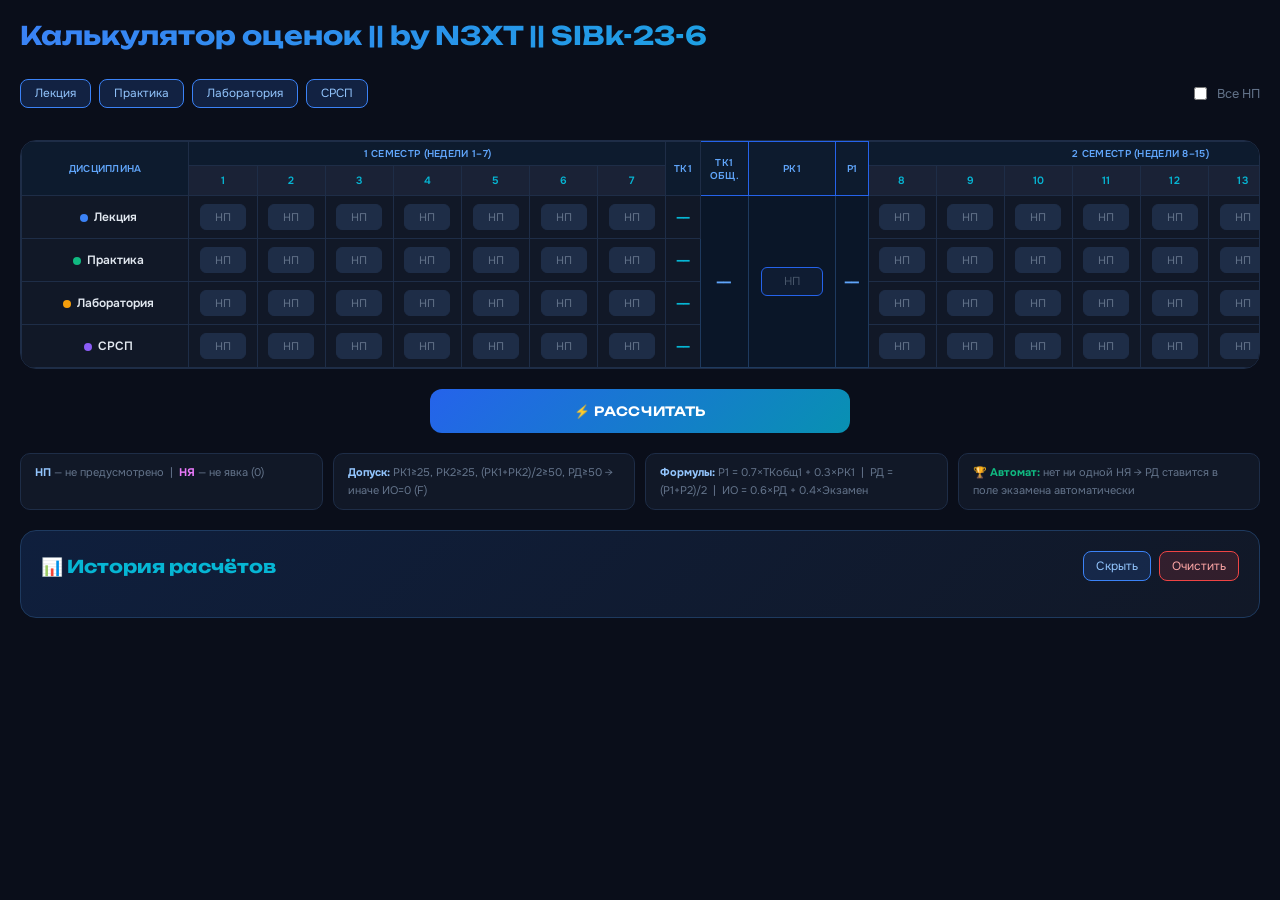
==== calculator_journal_layout.html @ 5817bba3 "fix_alibek" ====
<!DOCTYPE html>
<html lang="ru">
<head>
<meta charset="UTF-8">
<meta name="viewport" content="width=device-width, initial-scale=1.0">
<title>Калькулятор оценок</title>
<link href="https://fonts.googleapis.com/css2?family=Unbounded:wght@400;600;700&family=Onest:wght@300;400;500&display=swap" rel="stylesheet">
<style>
  :root {
    --bg: #0a0e1a;
    --surface: #111827;
    --surface2: #1a2236;
    --border: #1e2d47;
    --accent: #3b82f6;
    --accent2: #06b6d4;
    --green: #10b981;
    --red: #ef4444;
    --text: #e2e8f0;
    --muted: #64748b;
    --np: #334155;
  }
  * { margin: 0; padding: 0; box-sizing: border-box; }
  body {
    background: var(--bg);
    color: var(--text);
    font-family: 'Onest', sans-serif;
    min-height: 100vh;
    padding: 20px;
  }
  h1 {
    font-family: 'Unbounded', sans-serif;
    font-size: clamp(1.1rem, 3vw, 1.6rem);
    font-weight: 700;
    background: linear-gradient(135deg, #3b82f6, #06b6d4);
    -webkit-background-clip: text;
    -webkit-text-fill-color: transparent;
    margin-bottom: 4px;
  }
  .subtitle { color: var(--muted); font-size: 0.8rem; letter-spacing: 0.05em; margin-bottom: 24px; }
  .header { margin-bottom: 28px; }

  .table-wrapper {
    overflow-x: auto;
    margin: 0 auto 20px;
    border-radius: 16px;
    border: 1px solid var(--border);
    background: var(--surface);
  }
  .grade-table {
    min-width: 1800px;
    border-collapse: collapse;
    font-size: 0.73rem;
  }
  .grade-table th, .grade-table td {
    border: 1px solid var(--border);
    padding: 8px 5px;
    text-align: center;
    vertical-align: middle;
  }
  .grade-table th {
    background: var(--surface2);
    color: var(--accent2);
    font-weight: 600;
    font-size: 0.66rem;
    text-transform: uppercase;
    letter-spacing: 0.03em;
  }
  .grade-table td { background: var(--surface); }
  .grade-table td.shared-cell {
    background: #0f1c32;
    border-left: 2px solid #2563eb;
    border-right: 2px solid #2563eb;
  }
  .grade-table td.shared-cell:first-of-type { border-top: 2px solid #2563eb; }
  .grade-table td.shared-cell-last { border-bottom: 2px solid #2563eb; }

  .week-input {
    width: 46px;
    background: var(--surface2);
    border: 1px solid var(--border);
    border-radius: 6px;
    color: var(--text);
    text-align: center;
    padding: 5px 2px;
    font-size: 0.69rem;
    font-family: 'Onest', sans-serif;
    transition: border-color 0.2s;
  }
  .week-input:focus { outline: none; border-color: var(--accent); box-shadow: 0 0 0 2px rgba(59,130,246,0.15); }
  .week-input.np { background: #1e2d47; color: #64748b; }
  .week-input.nya { background: #1a1025; color: #e879f9; border-color: #7c3aed; }

  .rk-input {
    width: 62px;
    background: #0f1c32;
    border: 1px solid #2563eb;
    border-radius: 6px;
    color: #93c5fd;
    text-align: center;
    padding: 6px;
    font-size: 0.72rem;
    font-family: 'Onest', sans-serif;
  }
  .error {
  border: 1px solid #ef4444 !important;
  background: #2a1414 !important;
}
.validation-error-block {
  background: rgba(239,68,68,0.10);
  border: 2px solid #ef4444;
  border-radius: 12px;
  padding: 16px;
  margin-top: 14px;
  text-align: center;
}

.validation-error-title {
  font-family: 'Unbounded', sans-serif;
  font-size: 1rem;
  font-weight: 800;
  color: #ef4444;
  margin-bottom: 8px;
}

.validation-error-text {
  color: #fca5a5;
  font-size: 0.8rem;
  line-height: 1.5;
}
  .rk-input:focus { outline: none; border-color: #60a5fa; box-shadow: 0 0 0 2px rgba(37,99,235,0.25); }
  .rk-input.np { color: #475569; }
  .rk-input.nya { color: #e879f9; }

  .result-cell {
    font-weight: 600;
    font-family: 'Unbounded', sans-serif;
    font-size: 0.75rem;
    color: var(--accent2);
  }
  .result-cell.shared {
    color: #60a5fa;
    font-size: 0.82rem;
  }
  .result-cell.green { color: var(--green); }
  .result-cell.red { color: var(--red); }

  .discipline-label {
    font-weight: 600;
    font-size: 0.75rem;
    text-align: left;
    padding-left: 12px !important;
    min-width: 140px;
    white-space: nowrap;
  }
  .discipline-label .dot {
    display: inline-block;
    width: 8px; height: 8px;
    border-radius: 50%;
    margin-right: 6px;
    vertical-align: middle;
  }

  .btn-calc {
    width: 100%;
    max-width: 420px;
    margin: 0 auto 20px;
    display: block;
    padding: 14px;
    background: linear-gradient(135deg, #2563eb, #0891b2);
    border: none;
    border-radius: 12px;
    color: white;
    font-family: 'Unbounded', sans-serif;
    font-size: 0.8rem;
    font-weight: 600;
    cursor: pointer;
    transition: all 0.2s;
    letter-spacing: 0.05em;
  }
  .btn-calc:hover { transform: translateY(-2px); box-shadow: 0 10px 28px rgba(37,99,235,0.4); }
  .btn-calc:active { transform: translateY(0); }

  .result-card {
    background: linear-gradient(135deg, #0f1f3d, #111827);
    border: 1px solid #1e3a5f;
    border-radius: 16px;
    padding: 24px;
    max-width: 1400px;
    margin: 20px auto 0;
  }
  .result-grid {
    display: grid;
    grid-template-columns: repeat(auto-fit, minmax(120px, 1fr));
    gap: 10px;
    margin-bottom: 20px;
  }
  .result-item {
    background: var(--surface);
    border: 1px solid var(--border);
    border-radius: 10px;
    padding: 12px 8px;
    text-align: center;
  }
  .result-item .val {
    font-family: 'Unbounded', sans-serif;
    font-size: 1.2rem;
    font-weight: 700;
    display: block;
  }
  .result-item .lbl { font-size: 0.6rem; color: var(--muted); text-transform: uppercase; margin-top: 2px; display: block; }
  .status-badge {
    display: inline-flex;
    align-items: center;
    gap: 6px;
    padding: 6px 16px;
    border-radius: 100px;
    font-size: 0.75rem;
    font-weight: 600;
    margin-top: 14px;
  }
  .status-badge.allowed { background: rgba(16,185,129,0.15); color: #10b981; border: 1px solid rgba(16,185,129,0.3); }
  .status-badge.denied { background: rgba(239,68,68,0.12); color: #ef4444; border: 1px solid rgba(239,68,68,0.25); }
  .denied-block {
    background: rgba(239,68,68,0.1);
    border: 2px solid #ef4444;
    border-radius: 12px;
    padding: 16px;
    margin-top: 14px;
    text-align: center;
  }
  .denied-title { font-family: 'Unbounded', sans-serif; font-size: 1.2rem; font-weight: 800; color: #ef4444; margin-bottom: 8px; }
  .detail-block {
    background: var(--surface2);
    border-radius: 10px;
    padding: 12px 16px;
    margin-top: 14px;
    font-size: 0.74rem;
    line-height: 2;
    color: #94a3b8;
  }
  .final-grade-big { text-align: center; margin-top: 16px; }
  .grade-letter {
    font-family: 'Unbounded', sans-serif;
    font-size: 2.8rem;
    font-weight: 700;
    background: linear-gradient(135deg, #3b82f6, #06b6d4);
    -webkit-background-clip: text;
    -webkit-text-fill-color: transparent;
  }
  .type-buttons { display: flex; gap: 8px; flex-wrap: wrap; margin-bottom: 16px; }
  .type-btn {
    padding: 6px 14px;
    background: var(--surface2);
    border: 1px solid var(--border);
    border-radius: 8px;
    color: var(--muted);
    cursor: pointer;
    font-size: 0.74rem;
    font-family: 'Onest', sans-serif;
    transition: all 0.15s;
  }
  .type-btn.active { background: rgba(59,130,246,0.18); border-color: #3b82f6; color: #93c5fd; }
  .np-toggle { display: flex; align-items: center; gap: 10px; margin-bottom: 16px; justify-content: flex-end; font-size: 0.8rem; color: var(--muted); }
  .info-row { display: flex; flex-wrap: wrap; gap: 10px; margin-top: 20px; }
  .info-box {
    flex: 1; min-width: 200px;
    background: var(--surface);
    border: 1px solid var(--border);
    border-radius: 10px;
    padding: 10px 14px;
    font-size: 0.69rem;
    color: var(--muted);
    line-height: 1.6;
  }
  .section-header th {
    background: #0d1b2e !important;
    color: #60a5fa !important;
    font-size: 0.62rem;
    padding: 5px;
  }

  /* Автомат — поле экзамена зелёное, readonly-стиль */
.rk-input.avtomat {
  background: #052e16;
  border: 2px solid #10b981;
  color: #6ee7b7;
  font-weight: 700;
  box-shadow: 0 0 10px rgba(16,185,129,0.35);
  cursor: default;
}

/* Обёртка экзамена: лейбл АВТОМАТ сверху */
.exam-wrapper {
  display: flex;
  flex-direction: column;
  align-items: center;
  gap: 3px;
}
.avtomat-label {
  display: none;
  font-size: 0.5rem;
  font-family: 'Unbounded', sans-serif;
  font-weight: 700;
  color: #10b981;
  letter-spacing: 0.1em;
  background: rgba(16,185,129,0.15);
  border: 1px solid rgba(16,185,129,0.4);
  border-radius: 4px;
  padding: 1px 6px;
  white-space: nowrap;
}
.exam-wrapper.is-avtomat .avtomat-label { display: block; }

.result-item.highlight-avtomat {
  background: #052e16;
  border-color: #10b981;
  box-shadow: 0 0 14px rgba(16,185,129,0.2);
}

.status-badge.avtomat {
  background: rgba(16,185,129,0.22);
  color: #34d399;
  border: 2px solid #10b981;
  font-family:'Unbounded',sans-serif;
  letter-spacing:0.05em;
}

.grade-letter.avtomat-grade {
  background: linear-gradient(135deg, #10b981, #06b6d4);
  -webkit-background-clip: text;
  -webkit-text-fill-color: transparent;
}

/* ===== МОБИЛЬНАЯ АДАПТАЦИЯ ===== */
 
@media (max-width: 1024px) {
  .grade-table {
    min-width: 100%;
    font-size: 0.65rem;
  }
  
  .grade-table th, .grade-table td {
    padding: 6px 3px;
  }
  
  .week-input {
    width: 40px;
  }
  
  .rk-input {
    width: 55px;
  }
  
  .discipline-label {
    min-width: 110px;
    font-size: 0.7rem;
  }
}
 
@media (max-width: 768px) {
  h1 {
    font-size: 1.2rem;
  }
  
  .grade-table {
    min-width: 100%;
    font-size: 0.62rem;
  }
  
  .grade-table th, .grade-table td {
    padding: 5px 2px;
  }
  
  .week-input {
    width: 35px;
    padding: 3px 1px;
    font-size: 0.65rem;
  }
  
  .rk-input {
    width: 50px;
    padding: 4px;
    font-size: 0.65rem;
  }
  
  .discipline-label {
    min-width: 100px;
    font-size: 0.68rem;
  }
  
  .btn-calc {
    max-width: 90%;
    padding: 12px;
    font-size: 0.75rem;
  }
  
  .type-buttons {
    justify-content: center;
  }
  
  .type-btn {
    padding: 5px 10px;
    font-size: 0.68rem;
  }
  
  .info-row {
    flex-direction: column;
  }
  
  .info-box {
    min-width: 100%;
    font-size: 0.65rem;
  }
  
  .result-grid {
    grid-template-columns: repeat(auto-fit, minmax(100px, 1fr));
    gap: 8px;
  }
  
  .result-item {
    padding: 10px 6px;
  }
  
  .result-item .val {
    font-size: 1rem;
  }
  
  .result-item .lbl {
    font-size: 0.55rem;
  }
  
  .grade-letter {
    font-size: 2.2rem;
  }
  
  .detail-block {
    font-size: 0.68rem;
    line-height: 1.8;
    padding: 10px 12px;
  }
  
  .status-badge {
    padding: 5px 12px;
    font-size: 0.7rem;
  }
  
  .denied-title {
    font-size: 1rem;
  }
}
 
@media (max-width: 480px) {
  body {
    padding: 12px;
  }
  
  h1 {
    font-size: 1rem;
    margin-bottom: 2px;
  }
  
  .header {
    margin-bottom: 16px;
  }
  
  .grade-table {
    min-width: 100%;
    font-size: 0.58rem;
  }
  
  .grade-table th, .grade-table td {
    padding: 4px 1px;
  }
  
  .week-input {
    width: 32px;
    padding: 2px 1px;
    font-size: 0.6rem;
  }
  
  .rk-input {
    width: 45px;
    padding: 3px;
    font-size: 0.6rem;
  }
  
  .discipline-label {
    min-width: 85px;
    font-size: 0.65rem;
    padding-left: 8px !important;
  }
  
  .discipline-label .dot {
    width: 6px;
    height: 6px;
    margin-right: 4px;
  }
  
  .btn-calc {
    max-width: 100%;
    padding: 10px;
    font-size: 0.7rem;
    margin: 0 auto 15px;
  }
  
  .type-buttons {
    flex-direction: column;
    gap: 6px;
  }
  
  .type-btn {
    width: 100%;
    padding: 6px 8px;
    font-size: 0.65rem;
  }
  
  .np-toggle {
    justify-content: center;
    margin-top: 10px;
    margin-bottom: 12px;
    font-size: 0.75rem;
  }
  
  .table-wrapper {
    margin: 0 auto 15px;
    border-radius: 12px;
  }
  
  .info-row {
    flex-direction: column;
    gap: 8px;
    margin-top: 15px;
  }
  
  .info-box {
    min-width: 100%;
    padding: 8px 10px;
    font-size: 0.62rem;
    line-height: 1.5;
  }
  
  .result-card {
    padding: 16px;
    margin: 15px auto 0;
  }
  
  .result-grid {
    grid-template-columns: repeat(auto-fit, minmax(90px, 1fr));
    gap: 6px;
    margin-bottom: 15px;
  }
  
  .result-item {
    padding: 8px 5px;
    border-radius: 8px;
  }
  
  .result-item .val {
    font-size: 0.9rem;
  }
  
  .result-item .lbl {
    font-size: 0.52rem;
    margin-top: 1px;
  }
  
  .grade-letter {
    font-size: 2rem;
  }
  
  .final-grade-big {
    margin-top: 12px;
  }
  
  .detail-block {
    font-size: 0.63rem;
    line-height: 1.7;
    padding: 10px;
    margin-top: 12px;
  }
  
  .status-badge {
    padding: 4px 10px;
    font-size: 0.65rem;
    margin-top: 10px;
  }
  
  .denied-block {
    padding: 12px;
    margin-top: 10px;
  }
  
  .denied-title {
    font-size: 0.95rem;
    margin-bottom: 6px;
  }
  
  #deniedReason {
    font-size: 0.75rem;
  }
  
  .validation-error-block {
    padding: 12px;
    margin-top: 10px;
  }
  
  .validation-error-title {
    font-size: 0.9rem;
  }
  
  .validation-error-text {
    font-size: 0.75rem;
  }
}
 
/* Оптимизация для очень маленьких экранов (телефоны в портретном режиме) */
@media (max-width: 360px) {
  .grade-table {
    font-size: 0.55rem;
  }
  
  .week-input {
    width: 30px;
    font-size: 0.55rem;
  }
  
  .rk-input {
    width: 42px;
    font-size: 0.55rem;
  }
  
  .discipline-label {
    min-width: 75px;
    font-size: 0.6rem;
  }
  
  .result-grid {
    grid-template-columns: repeat(2, 1fr);
  }
  
  .grade-letter {
    font-size: 1.8rem;
  }
}
.history-section {
  background: linear-gradient(135deg, #0f1f3d, #111827);
  border: 1px solid #1e3a5f;
  border-radius: 16px;
  padding: 20px;
  max-width: 1400px;
  margin: 20px auto 0;
  display: none;
}
 
.history-section.show {
  display: block;
}
 
.history-header {
  display: flex;
  justify-content: space-between;
  align-items: center;
  margin-bottom: 16px;
  flex-wrap: wrap;
  gap: 10px;
}
 
.history-header h2 {
  font-family: 'Unbounded', sans-serif;
  font-size: 1.1rem;
  color: #06b6d4;
  margin: 0;
}
 
.history-controls {
  display: flex;
  gap: 8px;
}
 
.history-btn {
  padding: 6px 12px;
  background: rgba(59,130,246,0.15);
  border: 1px solid #3b82f6;
  border-radius: 8px;
  color: #93c5fd;
  cursor: pointer;
  font-size: 0.75rem;
  font-family: 'Onest', sans-serif;
  transition: all 0.2s;
}
 
.history-btn:hover {
  background: rgba(59,130,246,0.25);
  box-shadow: 0 0 8px rgba(59,130,246,0.3);
}
 
.history-btn.danger {
  background: rgba(239,68,68,0.15);
  border-color: #ef4444;
  color: #fca5a5;
}
 
.history-btn.danger:hover {
  background: rgba(239,68,68,0.25);
}
 
.history-list {
  display: grid;
  grid-template-columns: repeat(auto-fill, minmax(280px, 1fr));
  gap: 12px;
  max-height: 600px;
  overflow-y: auto;
  padding-right: 8px;
}
 
.history-item {
  background: var(--surface);
  border: 1px solid var(--border);
  border-radius: 10px;
  padding: 12px;
  cursor: pointer;
  transition: all 0.2s;
  position: relative;
}
 
.history-item:hover {
  border-color: #3b82f6;
  background: #1a2844;
  box-shadow: 0 0 12px rgba(59,130,246,0.2);
}
 
.history-item.active {
  border-color: #06b6d4;
  background: #0d2a36;
  box-shadow: 0 0 12px rgba(6,182,212,0.3);
}
 
.history-item-header {
  display: flex;
  justify-content: space-between;
  align-items: flex-start;
  margin-bottom: 8px;
}
 
.history-item-time {
  font-size: 0.65rem;
  color: #64748b;
}
 
.history-item-delete {
  background: none;
  border: none;
  color: #ef4444;
  cursor: pointer;
  font-size: 0.8rem;
  padding: 2px 6px;
  border-radius: 4px;
  transition: all 0.2s;
}
 
.history-item-delete:hover {
  background: rgba(239,68,68,0.15);
}
 
.history-item-grade {
  font-family: 'Unbounded', sans-serif;
  font-size: 1.8rem;
  font-weight: 700;
  color: #60a5fa;
  margin: 8px 0;
}
 
.history-item-details {
  font-size: 0.7rem;
  color: #94a3b8;
  line-height: 1.6;
  display: flex;
  flex-direction: column;
  gap: 4px;
}
 
.history-item-details span {
  display: flex;
  justify-content: space-between;
}
 
.history-item-details .label {
  color: #64748b;
}
 
.history-item-details .value {
  color: #60a5fa;
  font-weight: 600;
}
 
.history-empty {
  text-align: center;
  padding: 40px 20px;
  color: #64748b;
  font-size: 0.85rem;
}
 
.history-comparison {
  margin-top: 16px;
  padding: 12px;
  background: rgba(59,130,246,0.05);
  border-left: 3px solid #3b82f6;
  border-radius: 6px;
  font-size: 0.75rem;
  color: #94a3b8;
}
 
.comparison-row {
  display: flex;
  justify-content: space-between;
  margin: 6px 0;
}
 
.comparison-label {
  color: #64748b;
}
 
.comparison-value {
  color: #60a5fa;
  font-weight: 600;
}
 
@media (max-width: 768px) {
  .history-list {
    grid-template-columns: repeat(auto-fill, minmax(240px, 1fr));
    max-height: 500px;
  }
  
  .history-item-grade {
    font-size: 1.4rem;
  }
  
  .history-section {
    padding: 16px;
  }
}
 
@media (max-width: 480px) {
  .history-list {
    grid-template-columns: 1fr;
  }
  
  .history-header {
    flex-direction: column;
    align-items: stretch;
  }
  
  .history-header h2 {
    font-size: 1rem;
  }
  
  .history-controls {
    width: 100%;
  }
  
  .history-btn {
    flex: 1;
  }
}
</style>
</head>
<body>

<div style="max-width:1600px;margin:0 auto;">
  <div class="header">
    <h1>Калькулятор оценок || by N3XT || SIBk-23-6</h1>
    <!--<div class="subtitle">АУЭС им. Гумарбека Даукеева · 2025–2026</div>-->
  </div>

  <div style="display:flex;justify-content:space-between;align-items:center;flex-wrap:wrap;gap:10px;margin-bottom:16px;">
    <div class="type-buttons">
      <button class="type-btn active" data-type="lek" onclick="toggleType('lek',this)">Лекция</button>
      <button class="type-btn active" data-type="prak" onclick="toggleType('prak',this)">Практика</button>
      <button class="type-btn active" data-type="lab" onclick="toggleType('lab',this)">Лаборатория</button>
      <button class="type-btn active" data-type="srsp" onclick="toggleType('srsp',this)">СРСП</button>
    </div>
    <div class="np-toggle">
      <input type="checkbox" id="npAll" onchange="setAllNp(this.checked)">
      <label for="npAll">Все НП</label>
    </div>
  </div>

  <div class="table-wrapper">
    <table class="grade-table" id="mainTable">
      <thead>
        <!-- Row 1: section labels -->
        <tr class="section-header">
          <th rowspan="2" style="min-width:140px;">Дисциплина</th>
          <th colspan="7">1 семестр (недели 1–7)</th>
          <th rowspan="2">ТК1</th>
          <!-- Shared: TK1obsh, RK1, P1 -->
          <th rowspan="2" style="background:#0d1b2e;border:1px solid #2563eb;color:#93c5fd;">ТК1<br>ОБЩ.</th>
          <th rowspan="2" style="background:#0d1b2e;border:1px solid #2563eb;color:#93c5fd;">РК1</th>
          <th rowspan="2" style="background:#0d1b2e;border:1px solid #2563eb;color:#93c5fd;">Р1</th>
          <!-- Weeks 8-15 -->
          <th colspan="8">2 семестр (недели 8–15)</th>
          <th rowspan="2">ТК2</th>
          <!-- Shared: TK2obsh, RK2, P2 -->
          <th rowspan="2" style="background:#0d1b2e;border:1px solid #2563eb;color:#93c5fd;">ТК2<br>ОБЩ.</th>
          <th rowspan="2" style="background:#0d1b2e;border:1px solid #2563eb;color:#93c5fd;">РК2</th>
          <th rowspan="2" style="background:#0d1b2e;border:1px solid #2563eb;color:#93c5fd;">Р2</th>
          <!-- Final shared -->
          <th rowspan="2" style="background:#0a1628;border:1px solid #1d4ed8;color:#60a5fa;">РД</th>
          <th rowspan="2" style="background:#0a1628;border:1px solid #1d4ed8;color:#60a5fa;">Экзамен</th>
          <th rowspan="2" style="background:#0a1628;border:1px solid #1d4ed8;color:#60a5fa;">ИО</th>
          <th rowspan="2" style="background:#0a1628;border:1px solid #1d4ed8;color:#60a5fa;">Букв.</th>
        </tr>
        <tr>
          <th>1</th><th>2</th><th>3</th><th>4</th><th>5</th><th>6</th><th>7</th>
          <th>8</th><th>9</th><th>10</th><th>11</th><th>12</th><th>13</th><th>14</th><th>15</th>
        </tr>
      </thead>
      <tbody id="tableBody"></tbody>
    </table>
  </div>

  <button class="btn-calc" onclick="calculate()">⚡ РАССЧИТАТЬ</button>

  <div class="result-card" id="resultCard" style="display:none;">
    <div style="font-family:'Unbounded';font-size:0.7rem;color:#06b6d4;margin-bottom:16px;letter-spacing:0.1em;">📊 РЕЗУЛЬТАТЫ</div>
    <div class="result-grid" id="resultGrid"></div>
    <div id="statusBadge"></div>
    <div id="deniedBlock" style="display:none;" class="denied-block">
      <div class="denied-title">🚫 НЕ ДОПУЩЕН К ЭКЗАМЕНУ</div>
      <div id="deniedReason" style="color:#fca5a5;font-size:0.8rem;"></div>
    </div>
  <div id="validationErrorBlock" style="display:none;" class="validation-error-block">
  <div class="validation-error-title">Недопустимые значения</div>
  <div id="validationErrorText" class="validation-error-text"></div>
</div>
    <div class="detail-block" id="detailBlock"></div>
    <div class="final-grade-big" id="finalGradeBlock" style="display:none;"></div>
  </div>

  <div class="info-row">
    <div class="info-box"><strong style="color:#93c5fd;">НП</strong> — не предусмотрено &nbsp;|&nbsp; <strong style="color:#e879f9;">НЯ</strong> — не явка (0)</div>
    <div class="info-box"><strong style="color:#93c5fd;">Допуск:</strong> РК1≥25, РК2≥25, (РК1+РК2)/2≥50, РД≥50 → иначе ИО=0 (F)</div>
    <div class="info-box"><strong style="color:#93c5fd;">Формулы:</strong> Р1 = 0.7×ТКобщ1 + 0.3×РК1 &nbsp;|&nbsp; РД = (Р1+Р2)/2 &nbsp;|&nbsp; ИО = 0.6×РД + 0.4×Экзамен</div>
    <div class="info-box"><strong style="color:#10b981;">🏆 Автомат:</strong> нет ни одной НЯ → РД ставится в поле экзамена автоматически</div>
  </div>

<div class="history-section show" id="historySection">
    <div class="history-header">
    <h2>📊 История расчётов</h2>
    <div class="history-controls">
      <button class="history-btn" onclick="toggleHistory()">Показать</button>
      <button class="history-btn danger" onclick="clearHistory()">Очистить</button>
    </div>
  </div>
  <div class="history-list" id="historyList"></div>
  <div class="history-empty" id="historyEmpty" style="display: none;">
    Нет сохранённых расчётов. Сделайте первый расчёт чтобы начать историю 📝
  </div>
  <div class="history-comparison" id="historyComparison" style="display: none;">
    <div style="font-weight: 600; margin-bottom: 8px; color: #93c5fd;">Сравнение с предыдущим:</div>
    <div id="comparisonContent"></div>
  </div>
</div>
</div>

<script>
const types = { lek: true, prak: true, lab: true, srsp: true };
const colors = { lek: '#3b82f6', prak: '#10b981', lab: '#f59e0b', srsp: '#8b5cf6' };
const names  = { lek: 'Лекция', prak: 'Практика', lab: 'Лаборатория', srsp: 'СРСП' };

// Weight coefficients depending on active types
function getCoef(type) {
  const l = types.lek, p = types.prak, b = types.lab, s = types.srsp;
  const active = [l&&'lek', p&&'prak', b&&'lab', s&&'srsp'].filter(Boolean);
  if(!active.includes(type)) return 0;
  // Presets
  if(l&&p&&b&&s) return {lek:0.2,prak:0.3,lab:0.3,srsp:0.2}[type];
  if(l&&p&&b&&!s) return {lek:0.25,prak:0.4,lab:0.35}[type]||0;
  if(l&&p&&!b&&s) return {lek:0.25,prak:0.5,lab:0,srsp:0.25}[type]||0;
  if(l&&!p&&b&&s) return {lek:0.25,prak:0,lab:0.5,srsp:0.25}[type]||0;
  if(!l&&p&&b&&s) return {lek:0,prak:0.4,lab:0.4,srsp:0.2}[type]||0;
  if(l&&p&&!b&&!s) return {lek:0.35,prak:0.65}[type]||0;
  if(l&&!p&&b&&!s) return {lek:0.4,lab:0.6}[type]||0;
  if(!l&&p&&b&&!s) return {prak:0.5,lab:0.5}[type]||0;
  if(l&&!p&&!b&&s) return {lek:0.5,srsp:0.5}[type]||0;
  if(!l&&p&&!b&&s) return {prak:0.8,srsp:0.2}[type]||0;
  if(!l&&!p&&b&&s) return {lab:0.8,srsp:0.2}[type]||0;
  if(l&&!p&&!b&&!s) return type==='lek'?1:0;
  if(!l&&p&&!b&&!s) return type==='prak'?1:0;
  if(!l&&!p&&b&&!s) return type==='lab'?1:0;
  if(!l&&!p&&!b&&s) return type==='srsp'?1:0;
  return 0;
}

function parseVal(v) {
  if(v===undefined||v===null) return null;
  const str = String(v).trim();
  if(str==='') return null;
  const u = str.toUpperCase();
  if(u==='НП') return null;
  if(u==='НЯ') return 0;
  const n = parseFloat(str.replace(',','.'));
  return isNaN(n)?null:Math.min(100,Math.max(0,n));
}
function round2(x){ return x!==null?Math.round(x*100)/100:null; }
function avg(arr){ const f=arr.filter(v=>v!==null); return f.length?round2(f.reduce((a,b)=>a+b,0)/f.length):null; }

function updateStyle(el, isRk=false) {
  const v = el.value.trim().toUpperCase();
  el.classList.remove('np','nya');
  if(v===''||v==='НП') el.classList.add('np');
  else if(v==='НЯ') el.classList.add('nya');
}
function handleFocus(el){
  // Если фокус на экзамене и он был автоматом — сбросить, дать ввести вручную
  if(el.id==='exam' && el.classList.contains('avtomat')){
    el.classList.remove('avtomat');
    el.value='НП';
    updateStyle(el, true);
    const wr=document.getElementById('examWrapper');
    if(wr) wr.classList.remove('is-avtomat');
  }
  if(el.value.trim().toUpperCase()==='НП') el.select();
}
function handleBlur(el){
  let v = el.value.trim();

  if(v==='') { 
    el.value='НП'; 
    updateStyle(el); 
    return; 
  }

  const u = v.toUpperCase();

  if(u==='НП' || u==='НЯ'){ 
    el.value = u; 
    updateStyle(el); 
    return; 
  }

  const n = parseFloat(v.replace(',','.'));

  if (!isNaN(n)) {

    // ❌ проверка на допустимый диапазон
    if (n > 100 || n < 0) {
      alert('Недопустимое значение');
      el.classList.add('error');
      return;
    }

    // ✅ если всё ок
    el.classList.remove('error');
    el.value = n.toString();
  }

  updateStyle(el);
}

function makeInput(id, isRk=false) {
  const inp = document.createElement('input');
  inp.type = 'text';
  inp.className = isRk ? 'rk-input np' : 'week-input np';
  inp.value = 'НП';
  inp.id = id;
  if(!isRk) inp.style.width = '46px';
  inp.onfocus = () => handleFocus(inp);
  inp.oninput  = () => updateStyle(inp, isRk);
  inp.onblur   = () => handleBlur(inp);
  return inp;
}
// ===== ИСТОРИЯ РАСЧЁТОВ =====
let calcHistory = [];
let historyVisible = false;
let selectedHistoryIndex = null;
 
function saveToHistory(data) {
  const timestamp = new Date();
  const historyEntry = {
    id: Date.now(),
    time: timestamp.toLocaleTimeString('ru-RU', { hour: '2-digit', minute: '2-digit' }),
    date: timestamp.toLocaleDateString('ru-RU'),
    rk1: data.rk1,
    rk2: data.rk2,
    rd: data.rd,
    exam: data.exam,
    io: data.io,
    grade: data.grade,
    isAvtomat: data.isAvtomat,
    dopusk: data.dopusk,
  };
  
  calcHistory.unshift(historyEntry); // добавляем в начало
  if (calcHistory.length > 20) calcHistory.pop(); // максимум 20 записей
  
  updateHistoryUI();
  saveToLocalStorage();
}
 
function updateHistoryUI() {
  const historyList = document.getElementById('historyList');
  const historyEmpty = document.getElementById('historyEmpty');
  
  if (calcHistory.length === 0) {
    historyList.innerHTML = '';
    historyEmpty.style.display = 'block';
    return;
  }
  
  historyEmpty.style.display = 'none';
  historyList.innerHTML = calcHistory.map((entry, idx) => `
    <div class="history-item ${selectedHistoryIndex === idx ? 'active' : ''}" onclick="selectHistoryItem(${idx})">
      <div class="history-item-header">
        <div>
          <div class="history-item-time">${entry.date}</div>
          <div class="history-item-time">${entry.time}</div>
        </div>
        <button class="history-item-delete" onclick="deleteHistoryItem(event, ${idx})">✕</button>
      </div>
      <div class="history-item-grade" style="color: ${entry.isAvtomat ? '#34d399' : '#60a5fa'}">${entry.grade}</div>
      <div class="history-item-details">
        <span><span class="label">РК1:</span><span class="value">${entry.rk1 !== null ? entry.rk1.toFixed(2) : '—'}</span></span>
        <span><span class="label">РК2:</span><span class="value">${entry.rk2 !== null ? entry.rk2.toFixed(2) : '—'}</span></span>
        <span><span class="label">РД:</span><span class="value">${entry.rd !== null ? entry.rd.toFixed(2) : '—'}</span></span>
        <span><span class="label">Экзамен:</span><span class="value">${entry.exam !== null ? entry.exam.toFixed(2) : '—'}${entry.isAvtomat ? ' 🏆' : ''}</span></span>
        <span><span class="label">ИО:</span><span class="value">${entry.io !== null ? entry.io.toFixed(2) : '—'}</span></span>
      </div>
    </div>
  `).join('');
}
 
function selectHistoryItem(idx) {
  selectedHistoryIndex = idx;
  updateHistoryUI();
  showComparison(idx);
}
 
function deleteHistoryItem(event, idx) {
  event.stopPropagation();
  calcHistory.splice(idx, 1);
  selectedHistoryIndex = null;
  updateHistoryUI();
  document.getElementById('historyComparison').style.display = 'none';
  saveToLocalStorage();
}
 
function toggleHistory() {
  const section = document.getElementById('historySection');
  const buttons = document.querySelectorAll('.history-btn');
  const btn = buttons[0]; // берём первую кнопку (Показать/Скрыть)
  
  historyVisible = !historyVisible;
  
  if (historyVisible) {
    section.classList.add('show');
    btn.textContent = 'Скрыть';
  } else {
    section.classList.remove('show');
    btn.textContent = 'Показать';
  }
}
 
function clearHistory() {
  if (confirm('Удалить всю историю расчётов? Это действие не можно отменить.')) {
    calcHistory = [];
    selectedHistoryIndex = null;
    historyVisible = false;
    updateHistoryUI();
    document.getElementById('historySection').classList.remove('show');
    document.getElementById('historyComparison').style.display = 'none';
    saveToLocalStorage();
  }
}
 
function showComparison(idx) {
  if (idx === 0 || calcHistory.length < 2) {
    document.getElementById('historyComparison').style.display = 'none';
    return;
  }
  
  const current = calcHistory[idx];
  const previous = calcHistory[idx - 1];
  const comparison = document.getElementById('historyComparison');
  const content = document.getElementById('comparisonContent');
  
  const formatDiff = (curr, prev) => {
    if (curr === null || prev === null) return '—';
    const diff = curr - prev;
    const sign = diff > 0 ? '+' : '';
    return `${sign}${diff.toFixed(2)}`;
  };
  
  content.innerHTML = `
    <div class="comparison-row">
      <span class="comparison-label">РК1:</span>
      <span class="comparison-value">${formatDiff(current.rk1, previous.rk1)}</span>
    </div>
    <div class="comparison-row">
      <span class="comparison-label">РК2:</span>
      <span class="comparison-value">${formatDiff(current.rk2, previous.rk2)}</span>
    </div>
    <div class="comparison-row">
      <span class="comparison-label">РД:</span>
      <span class="comparison-value">${formatDiff(current.rd, previous.rd)}</span>
    </div>
    <div class="comparison-row">
      <span class="comparison-label">ИО:</span>
      <span class="comparison-value">${formatDiff(current.io, previous.io)}</span>
    </div>
  `;
  
  comparison.style.display = 'block';
}
 
function saveToLocalStorage() {
  localStorage.setItem('calcHistory', JSON.stringify(calcHistory));
}
 
function loadFromLocalStorage() {
  const saved = localStorage.getItem('calcHistory');
  if (saved) {
    try {
      calcHistory = JSON.parse(saved);
      updateHistoryUI();
    } catch (e) {
      console.error('Ошибка при загрузке истории:', e);
    }
  }
}
 
// Загрузить историю при загрузке страницы
loadFromLocalStorage();
// Показываем историю по дефолту
document.getElementById('historySection').classList.add('show');
document.querySelector('.history-btn').textContent = 'Скрыть';
historyVisible = true;
function buildTable() {
  const tbody = document.getElementById('tableBody');
  tbody.innerHTML = '';
  const disciplines = ['lek','prak','lab','srsp'];

  disciplines.forEach((type, idx) => {
    const tr = document.createElement('tr');
    tr.id = `row-${type}`;
    if(!types[type]) tr.style.opacity='0.4';

    // Discipline name
    const tdName = document.createElement('td');
    tdName.className = 'discipline-label';
    tdName.innerHTML = `<span class="dot" style="background:${colors[type]}"></span>${names[type]}`;
    tr.appendChild(tdName);

    // Weeks 1-7
    for(let w=1;w<=7;w++){
      const td=document.createElement('td');
      td.appendChild(makeInput(`${type}-w${w}`));
      tr.appendChild(td);
    }

    // ТК1 (avg weeks 1-7 for this discipline)
    const tdTk1=document.createElement('td');
    tdTk1.id=`tk1-${type}`; tdTk1.textContent='—'; tdTk1.className='result-cell';
    tr.appendChild(tdTk1);

    // === SHARED CELLS (only first row gets rowspan=4) ===
    if(idx===0){
      // ТК1ОБЩ
      const tdTk1o=document.createElement('td');
      tdTk1o.id='tk1obsh'; tdTk1o.textContent='—';
      tdTk1o.className='result-cell shared'; tdTk1o.rowSpan=4;
      tdTk1o.style.cssText='background:#0a1628;border:1px solid #1e3a5f;';
      tr.appendChild(tdTk1o);
      // РК1
      const tdRk1=document.createElement('td');
      tdRk1.rowSpan=4;
      tdRk1.style.cssText='background:#0a1628;border:1px solid #1e3a5f;';
      tdRk1.appendChild(makeInput('rk1',true));
      tr.appendChild(tdRk1);
      // Р1
      const tdP1=document.createElement('td');
      tdP1.id='p1'; tdP1.textContent='—';
      tdP1.className='result-cell shared'; tdP1.rowSpan=4;
      tdP1.style.cssText='background:#0a1628;border:1px solid #1e3a5f;';
      tr.appendChild(tdP1);
    }

    // Weeks 8-15
    for(let w=8;w<=15;w++){
      const td=document.createElement('td');
      td.appendChild(makeInput(`${type}-w${w}`));
      tr.appendChild(td);
    }

    // ТК2 (avg weeks 8-15 for this discipline)
    const tdTk2=document.createElement('td');
    tdTk2.id=`tk2-${type}`; tdTk2.textContent='—'; tdTk2.className='result-cell';
    tr.appendChild(tdTk2);

    // === SHARED CELLS second half (only first row) ===
    if(idx===0){
      // ТК2ОБЩ
      const tdTk2o=document.createElement('td');
      tdTk2o.id='tk2obsh'; tdTk2o.textContent='—';
      tdTk2o.className='result-cell shared'; tdTk2o.rowSpan=4;
      tdTk2o.style.cssText='background:#0a1628;border:1px solid #1e3a5f;';
      tr.appendChild(tdTk2o);
      // РК2
      const tdRk2=document.createElement('td');
      tdRk2.rowSpan=4;
      tdRk2.style.cssText='background:#0a1628;border:1px solid #1e3a5f;';
      tdRk2.appendChild(makeInput('rk2',true));
      tr.appendChild(tdRk2);
      // Р2
      const tdP2=document.createElement('td');
      tdP2.id='p2'; tdP2.textContent='—';
      tdP2.className='result-cell shared'; tdP2.rowSpan=4;
      tdP2.style.cssText='background:#0a1628;border:1px solid #1e3a5f;';
      tr.appendChild(tdP2);
      // РД
      const tdRd=document.createElement('td');
      tdRd.id='rd'; tdRd.textContent='—';
      tdRd.className='result-cell'; tdRd.rowSpan=4;
      tdRd.style.cssText='background:#060e1f;border:1px solid #1e3a5f;font-size:0.85rem;';
      tr.appendChild(tdRd);
      // Экзамен
      const tdEx=document.createElement('td');
      tdEx.rowSpan=4;
      tdEx.style.cssText='background:#060e1f;border:1px solid #1e3a5f;';
      const examWrapper=document.createElement('div');
      examWrapper.className='exam-wrapper';
      examWrapper.id='examWrapper';
      const lbl=document.createElement('span');
      lbl.className='avtomat-label';
      lbl.textContent='🏆 АВТОМАТ';
      examWrapper.appendChild(lbl);
      examWrapper.appendChild(makeInput('exam',true));
      tdEx.appendChild(examWrapper);
      tr.appendChild(tdEx);
      // ИО
      const tdIo=document.createElement('td');
      tdIo.id='io'; tdIo.textContent='—';
      tdIo.className='result-cell'; tdIo.rowSpan=4;
      tdIo.style.cssText='background:#060e1f;border:1px solid #1e3a5f;font-size:0.85rem;';
      tr.appendChild(tdIo);
      // Буква
      const tdGr=document.createElement('td');
      tdGr.id='grade'; tdGr.textContent='—';
      tdGr.className='result-cell'; tdGr.rowSpan=4;
      tdGr.style.cssText='background:#060e1f;border:1px solid #1e3a5f;font-size:0.9rem;color:#60a5fa;';
      tr.appendChild(tdGr);
    }

    tbody.appendChild(tr);
  });
}

function setAllNp(isNp){
  const wr=document.getElementById('examWrapper');
  if(wr) wr.classList.remove('is-avtomat');
  for(const type of ['lek','prak','lab','srsp']){
    for(let w=1;w<=15;w++){
      const el=document.getElementById(`${type}-w${w}`);
      if(el){ el.value=isNp?'НП':''; updateStyle(el); if(!isNp) handleBlur(el); }
    }
  }
  ['rk1','rk2','exam'].forEach(id=>{
    const el=document.getElementById(id);
    if(el){ el.value=isNp?'НП':''; updateStyle(el,true); }
  });
}

function toggleType(type, btn){
  types[type]=!types[type];
  btn.classList.toggle('active',types[type]);
  const row=document.getElementById(`row-${type}`);
  if(row) row.style.opacity=types[type]?'1':'0.4';
}

function getLetter(s){
  if(s>=95)return'A'; if(s>=90)return'A−'; if(s>=85)return'B+';
  if(s>=80)return'B';  if(s>=75)return'B−'; if(s>=70)return'C+';
  if(s>=65)return'C';  if(s>=60)return'C−'; if(s>=55)return'D+';
  if(s>=50)return'D−'; if(s>=25)return'FX'; return'F';
}

function validateAllInputs() {
  const invalidFields = [];

  const allInputs = document.querySelectorAll('input[type="text"]');

  allInputs.forEach(el => {
    const raw = el.value.trim();

    if (raw === '' || raw.toUpperCase() === 'НП' || raw.toUpperCase() === 'НЯ') {
      el.classList.remove('error');
      return;
    }

    const num = parseFloat(raw.replace(',', '.'));

    if (isNaN(num) || num < 0 || num > 100) {
      el.classList.add('error');

      let fieldName = el.id;

      if (el.id.startsWith('lek-w')) fieldName = `Лекция, неделя ${el.id.replace('lek-w','')}`;
      else if (el.id.startsWith('prak-w')) fieldName = `Практика, неделя ${el.id.replace('prak-w','')}`;
      else if (el.id.startsWith('lab-w')) fieldName = `Лаборатория, неделя ${el.id.replace('lab-w','')}`;
      else if (el.id.startsWith('srsp-w')) fieldName = `СРСП, неделя ${el.id.replace('srsp-w','')}`;
      else if (el.id === 'rk1') fieldName = 'РК1';
      else if (el.id === 'rk2') fieldName = 'РК2';
      else if (el.id === 'exam') fieldName = 'Экзамен';

      invalidFields.push(`${fieldName}: ${raw}`);
    } else {
      el.classList.remove('error');
    }
  });

  return invalidFields;
}
function calculate(){
  const detailBlock = document.getElementById('detailBlock');
  const finalGradeBlock = document.getElementById('finalGradeBlock');
  const resultGrid = document.getElementById('resultGrid');
  const validationErrorBlock = document.getElementById('validationErrorBlock');
  const validationErrorText = document.getElementById('validationErrorText');

  const invalidFields = validateAllInputs();

  if (invalidFields.length > 0) {
    resultGrid.innerHTML = '';
    statusDiv.innerHTML = `<span class="status-badge denied">✗ Расчёт невозможен</span>`;
    deniedBlock.style.display = 'none';
    validationErrorBlock.style.display = 'block';
    validationErrorText.innerHTML = invalidFields.join(' · ');
    detailBlock.innerHTML = 'Исправьте недопустимые значения и повторите расчёт.';
    finalGradeBlock.style.display = 'none';
    document.getElementById('resultCard').style.display = 'block';
    document.getElementById('resultCard').scrollIntoView({behavior:'smooth'});
    return;
  } else {
    validationErrorBlock.style.display = 'none';
  }
  // --- Step 1: per-discipline TK1, TK2 ---
  const tk = {};
  for(const type of ['lek','prak','lab','srsp']){
    const w1to7  = [], w8to15 = [];
    for(let w=1;w<=7;w++)  w1to7.push(parseVal(document.getElementById(`${type}-w${w}`)?.value));
    for(let w=8;w<=15;w++) w8to15.push(parseVal(document.getElementById(`${type}-w${w}`)?.value));
    tk[type] = { tk1: avg(w1to7), tk2: avg(w8to15) };
    const el1=document.getElementById(`tk1-${type}`);
    const el2=document.getElementById(`tk2-${type}`);
    if(el1) el1.textContent = tk[type].tk1!==null ? tk[type].tk1.toFixed(2) : '—';
    if(el2) el2.textContent = tk[type].tk2!==null ? tk[type].tk2.toFixed(2) : '—';
  }

  // --- Step 2: TKобщ1 and TKобщ2 (weighted average of active disciplines) ---
  function calcTKObsh(semester){
    const key = semester===1?'tk1':'tk2';
    let sumW=0, sumV=0;
    for(const type of ['lek','prak','lab','srsp']){
      const c=getCoef(type);
      if(!c||!types[type]) continue;
      const v=tk[type][key];
      if(v===null) continue;
      sumW+=c; sumV+=c*v;
    }
    return sumW>0 ? round2(sumV/sumW) : null;
  }
  const tkObsh1 = calcTKObsh(1);
  const tkObsh2 = calcTKObsh(2);
  const tk1El=document.getElementById('tk1obsh');
  const tk2El=document.getElementById('tk2obsh');
  if(tk1El) tk1El.textContent = tkObsh1!==null ? tkObsh1.toFixed(2) : '—';
  if(tk2El) tk2El.textContent = tkObsh2!==null ? tkObsh2.toFixed(2) : '—';

  // --- Step 3: RK1, RK2 ---
  const rk1 = parseVal(document.getElementById('rk1')?.value);
  const rk2 = parseVal(document.getElementById('rk2')?.value);

  // --- Step 4: P1, P2 ---
  let p1=null, p2=null;
  if(tkObsh1!==null && rk1!==null) p1=round2(0.7*tkObsh1+0.3*rk1);
  else if(tkObsh1!==null) p1=tkObsh1;
  if(tkObsh2!==null && rk2!==null) p2=round2(0.7*tkObsh2+0.3*rk2);
  else if(tkObsh2!==null) p2=tkObsh2;
  const p1El=document.getElementById('p1'); const p2El=document.getElementById('p2');
  if(p1El){ p1El.textContent=p1!==null?p1.toFixed(2):'—'; p1El.style.color=p1!==null&&p1>=50?'#34d399':'#f87171'; }
  if(p2El){ p2El.textContent=p2!==null?p2.toFixed(2):'—'; p2El.style.color=p2!==null&&p2>=50?'#34d399':'#f87171'; }

  // --- Step 5: РД ---
  let rd=null;
  if(p1!==null&&p2!==null) rd=round2((p1+p2)/2);
  else if(p1!==null) rd=p1;
  else if(p2!==null) rd=p2;
  const rdEl=document.getElementById('rd');
  if(rdEl){ rdEl.textContent=rd!==null?rd.toFixed(2):'—'; rdEl.style.color=rd!==null&&rd>=50?'#34d399':'#f87171'; }

  // --- Step 6: допуск ---
  let dopusk=null, reasons=[];
  if(rk1!==null&&rk2!==null&&rd!==null){
    dopusk=true;
    if(rk1<25){ dopusk=false; reasons.push(`РК1 = ${rk1.toFixed(2)} < 25`); }
    if(rk2<25){ dopusk=false; reasons.push(`РК2 = ${rk2.toFixed(2)} < 25`); }
    const avg2=(rk1+rk2)/2;
    if(avg2<50){ dopusk=false; reasons.push(`(РК1+РК2)/2 = ${avg2.toFixed(2)} < 50`); }
    if(rd<50){ dopusk=false; reasons.push(`РД = ${rd.toFixed(2)} < 50`); }
  }
  // Step 7: Автомат — нет ни одной НЯ/0 среди введённых оценок
let hasNya=false;
outer: for(const type of ['lek','prak','lab','srsp']){
  if(!types[type]) continue;
  for(let w=1;w<=15;w++){
    const el=document.getElementById(`${type}-w${w}`);
    if(!el) continue;
    const raw=el.value.trim().toUpperCase();
    if(raw==='НП'||raw==='') continue;
    if(parseVal(el.value)===0){ hasNya=true; break outer; }
  }
}
if(!hasNya){
  for(const id of ['rk1','rk2']){
    const el=document.getElementById(id);
    if(!el) continue;
    const raw=el.value.trim().toUpperCase();
    if(raw==='НП'||raw==='') continue;
    if(parseVal(el.value)===0){ hasNya=true; break; }
  }
}

const examEl=document.getElementById('exam');
const examWrapper=document.getElementById('examWrapper');
const wasAvtomat=examEl.classList.contains('avtomat');
const examRaw=examEl.value.trim().toUpperCase();
const examManual = examRaw!=='' && examRaw!=='НП' && !wasAvtomat;

// Автомат срабатывает: допущен + нет НЯ + нет ручного ввода + есть РД
const isAvtomat = dopusk!==false && !hasNya && !examManual && rd!==null;

// Применяем автомат к полю экзамена
if(isAvtomat){
  examEl.value=rd.toFixed(2);
  examEl.classList.remove('np','nya');
  examEl.classList.add('avtomat');
  if(examWrapper) examWrapper.classList.add('is-avtomat');
} else if(!examManual){
  // Не автомат и не введён вручную — сбросить если был авт.
  if(wasAvtomat){
    examEl.value='НП';
    examEl.classList.remove('avtomat');
    updateStyle(examEl,true);
  }
  if(examWrapper) examWrapper.classList.remove('is-avtomat');
}

const examForCalc=parseVal(examEl.value);

  // --- Step 7: ИО ---
  // const exam=parseVal(document.getElementById('exam')?.value);
  let io=null;
  if(dopusk===false) io=0;
  else if(rd!==null&&examForCalc!==null) io=round2(0.6*rd+0.4*examForCalc);
  const ioEl=document.getElementById('io');
  if(ioEl){ ioEl.textContent=io!==null?io.toFixed(2):'—'; ioEl.style.color=io!==null&&io>=50?'#34d399':'#f87171'; }

  // --- Step 8: Letter grade ---
  const finalGrade = io!==null ? getLetter(io) : (dopusk===false?'F':'—');
  const gradeEl=document.getElementById('grade');
  if(gradeEl) gradeEl.textContent=finalGrade;

  // --- Results panel ---
  const grid=document.getElementById('resultGrid');
  const cv=(v,good)=>v!==null?`color:${v>=good?'#34d399':'#f87171'}`:'';
  grid.innerHTML=`
    <div class="result-item"><span class="val">${tkObsh1!==null?tkObsh1.toFixed(2):'—'}</span><span class="lbl">ТКобщ1</span></div>
    <div class="result-item"><span class="val">${rk1!==null?rk1.toFixed(2):'—'}</span><span class="lbl">РК1</span></div>
    <div class="result-item"><span class="val" style="${cv(p1,50)}">${p1!==null?p1.toFixed(2):'—'}</span><span class="lbl">Р1</span></div>
    <div class="result-item"><span class="val">${tkObsh2!==null?tkObsh2.toFixed(2):'—'}</span><span class="lbl">ТКобщ2</span></div>
    <div class="result-item"><span class="val">${rk2!==null?rk2.toFixed(2):'—'}</span><span class="lbl">РК2</span></div>
    <div class="result-item"><span class="val" style="${cv(p2,50)}">${p2!==null?p2.toFixed(2):'—'}</span><span class="lbl">Р2</span></div>
    <div class="result-item"><span class="val" style="${cv(rd,50)}">${rd!==null?rd.toFixed(2):'—'}</span><span class="lbl">РД</span></div>
    <div class="result-item ${isAvtomat?'highlight-avtomat':''}"><span class="val" style="${isAvtomat?'color:#34d399':''}">${examForCalc!==null?examForCalc.toFixed(2):'—'}</span><span class="lbl" style="${isAvtomat?'color:#10b981':''}">Экзамен${isAvtomat?' 🏆':''}</span></div>
    <div class="result-item"><span class="val" style="${cv(io,50)}">${io!==null?io.toFixed(2):'—'}</span><span class="lbl">ИО</span></div>
    <div class="result-item"><span class="val" style="color:#60a5fa">${finalGrade}</span><span class="lbl">Буквенная</span></div>
  `;

  const statusDiv=document.getElementById('statusBadge');
  const deniedBlock=document.getElementById('deniedBlock');
  if(dopusk===null){
    statusDiv.innerHTML=`<span class="status-badge" style="background:rgba(100,116,139,0.15);color:#94a3b8;border:1px solid #334155;">❓ Недостаточно данных для проверки допуска</span>`;
    deniedBlock.style.display='none';
  } else if(dopusk&&isAvtomat){
    statusDiv.innerHTML=`<span class="status-badge avtomat">🏆 АВТОМАТ — экзамен не нужен!</span>`;
    deniedBlock.style.display='none';
  } else if(dopusk){
    statusDiv.innerHTML=`<span class="status-badge allowed">✓ Допущен к экзамену</span>`;
    deniedBlock.style.display='none';
  } else {
    statusDiv.innerHTML=`<span class="status-badge denied">✗ Не допущен к экзамену</span>`;
    deniedBlock.style.display='block';
    document.getElementById('deniedReason').textContent=reasons.join(' · ');
  }

  const det=document.getElementById('detailBlock');
  det.innerHTML=`
    <span style="color:#60a5fa">ТКобщ1</span> = взвешенная средняя по дисциплинам = <strong>${tkObsh1!==null?tkObsh1.toFixed(2):'—'}</strong><br>
    <span style="color:#60a5fa">Р1</span> = 0.7 × ${tkObsh1!==null?tkObsh1.toFixed(2):'—'} + 0.3 × ${rk1!==null?rk1.toFixed(2):'—'} = <strong>${p1!==null?p1.toFixed(2):'—'}</strong><br>
    <span style="color:#60a5fa">ТКобщ2</span> = взвешенная средняя по дисциплинам = <strong>${tkObsh2!==null?tkObsh2.toFixed(2):'—'}</strong><br>
    <span style="color:#60a5fa">Р2</span> = 0.7 × ${tkObsh2!==null?tkObsh2.toFixed(2):'—'} + 0.3 × ${rk2!==null?rk2.toFixed(2):'—'} = <strong>${p2!==null?p2.toFixed(2):'—'}</strong><br>
    <span style="color:#60a5fa">РД</span> = (${p1!==null?p1.toFixed(2):'—'} + ${p2!==null?p2.toFixed(2):'—'}) / 2 = <strong>${rd!==null?rd.toFixed(2):'—'}</strong><br>
    ${isAvtomat
  ? `<span style="color:#10b981">🏆 АВТОМАТ</span>: экзамен = РД = ${rd!==null?rd.toFixed(2):'—'} → ИО = 0.6 × ${rd.toFixed(2)} + 0.4 × ${rd.toFixed(2)} = <strong>${io!==null?io.toFixed(2):'—'}</strong>`
  : io!==null&&dopusk!==false
    ? `<span style="color:#60a5fa">ИО</span> = 0.6 × ${rd!==null?rd.toFixed(2):'—'} + 0.4 × ${examForCalc!==null?examForCalc.toFixed(2):'—'} = <strong>${io.toFixed(2)}</strong>`
    : dopusk===false?'<span style="color:#ef4444">⚠ НЕДОПУСК → ИО = 0 → Оценка: F</span>':''
}
  `;

  const fgBlock=document.getElementById('finalGradeBlock');
  if(io!==null || dopusk===false){
    fgBlock.style.display='block';
    const displayGrade = dopusk===false ? 'F' : getLetter(io);
fgBlock.innerHTML=`
  <div class="grade-letter ${isAvtomat?'avtomat-grade':''}">${displayGrade}</div>
  <div style="color:#64748b;font-size:0.75rem;margin-top:4px;">${dopusk===false?'НЕДОПУСК':isAvtomat?'🏆 Автомат — итоговая оценка':'Итоговая оценка'}</div>
`;  } else fgBlock.style.display='none';

// Сохраняем в историю
saveToHistory({
  rk1: rk1,
  rk2: rk2,
  rd: rd,
  exam: examForCalc,
  io: io,
  grade: finalGrade,
  isAvtomat: isAvtomat,
  dopusk: dopusk,
});
  document.getElementById('resultCard').style.display='block';
  document.getElementById('resultCard').scrollIntoView({behavior:'smooth'});
}

buildTable();
</script>
</body>
</html>
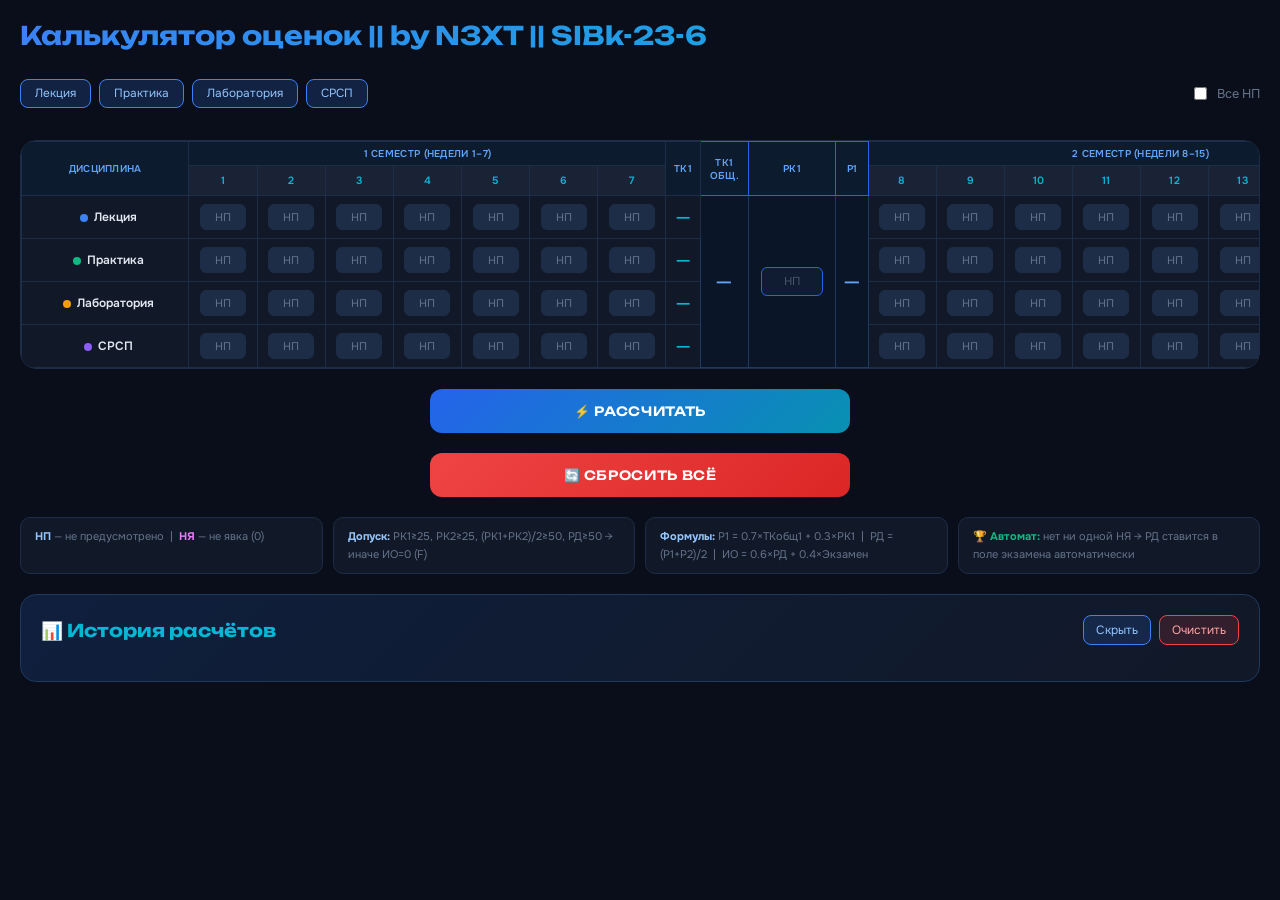
==== commit 926a4ef0: "reset_button" ====
--- a/calculator_journal_layout.html
+++ b/calculator_journal_layout.html
@@ -920,6 +920,7 @@
   </div>
 
   <button class="btn-calc" onclick="calculate()">⚡ РАССЧИТАТЬ</button>
+  <button class="btn-calc" style="background: linear-gradient(135deg, #ef4444, #dc2626); max-width: 420px;" onclick="resetAllGrades()">🔄 СБРОСИТЬ ВСЁ</button>
 
   <div class="result-card" id="resultCard" style="display:none;">
     <div style="font-family:'Unbounded';font-size:0.7rem;color:#06b6d4;margin-bottom:16px;letter-spacing:0.1em;">📊 РЕЗУЛЬТАТЫ</div>
@@ -1369,6 +1370,30 @@
     if(el){ el.value=isNp?'НП':''; updateStyle(el,true); }
   });
 }
+function resetAllGrades(){
+  if(!confirm('Сбросить все оценки? (Все значения станут НП)')) return;
+  
+  // Сбрасываем все недельные оценки
+  for(const type of ['lek','prak','lab','srsp']){
+    for(let w=1;w<=15;w++){
+      const el=document.getElementById(`${type}-w${w}`);
+      if(el){ el.value='НП'; updateStyle(el); }
+    }
+  }
+  
+  // Сбрасываем РК1, РК2, Экзамен
+  ['rk1','rk2','exam'].forEach(id=>{
+    const el=document.getElementById(id);
+    if(el){ el.value='НП'; updateStyle(el,true); }
+  });
+  
+  // Сбрасываем авто-лейбл если был
+  const wr=document.getElementById('examWrapper');
+  if(wr) wr.classList.remove('is-avtomat');
+  
+  // Скрываем результаты
+  document.getElementById('resultCard').style.display='none';
+}
 
 function toggleType(type, btn){
   types[type]=!types[type];
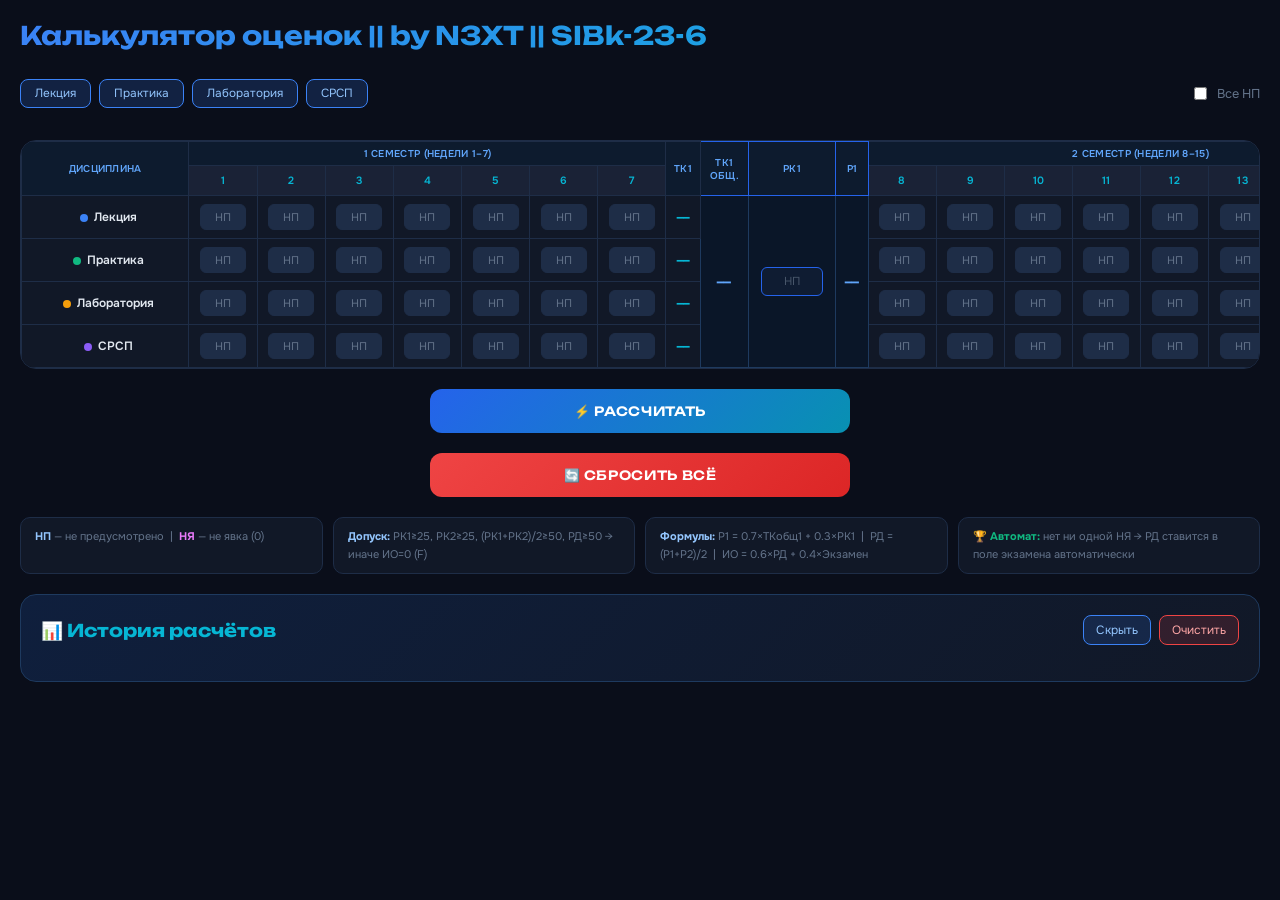
==== commit 2344c47f: "update_calc_structure" ====
--- a/calculator_journal_layout.html
+++ b/calculator_journal_layout.html
@@ -5,864 +5,7 @@
 <meta name="viewport" content="width=device-width, initial-scale=1.0">
 <title>Калькулятор оценок</title>
 <link href="https://fonts.googleapis.com/css2?family=Unbounded:wght@400;600;700&family=Onest:wght@300;400;500&display=swap" rel="stylesheet">
-<style>
-  :root {
-    --bg: #0a0e1a;
-    --surface: #111827;
-    --surface2: #1a2236;
-    --border: #1e2d47;
-    --accent: #3b82f6;
-    --accent2: #06b6d4;
-    --green: #10b981;
-    --red: #ef4444;
-    --text: #e2e8f0;
-    --muted: #64748b;
-    --np: #334155;
-  }
-  * { margin: 0; padding: 0; box-sizing: border-box; }
-  body {
-    background: var(--bg);
-    color: var(--text);
-    font-family: 'Onest', sans-serif;
-    min-height: 100vh;
-    padding: 20px;
-  }
-  h1 {
-    font-family: 'Unbounded', sans-serif;
-    font-size: clamp(1.1rem, 3vw, 1.6rem);
-    font-weight: 700;
-    background: linear-gradient(135deg, #3b82f6, #06b6d4);
-    -webkit-background-clip: text;
-    -webkit-text-fill-color: transparent;
-    margin-bottom: 4px;
-  }
-  .subtitle { color: var(--muted); font-size: 0.8rem; letter-spacing: 0.05em; margin-bottom: 24px; }
-  .header { margin-bottom: 28px; }
-
-  .table-wrapper {
-    overflow-x: auto;
-    margin: 0 auto 20px;
-    border-radius: 16px;
-    border: 1px solid var(--border);
-    background: var(--surface);
-  }
-  .grade-table {
-    min-width: 1800px;
-    border-collapse: collapse;
-    font-size: 0.73rem;
-  }
-  .grade-table th, .grade-table td {
-    border: 1px solid var(--border);
-    padding: 8px 5px;
-    text-align: center;
-    vertical-align: middle;
-  }
-  .grade-table th {
-    background: var(--surface2);
-    color: var(--accent2);
-    font-weight: 600;
-    font-size: 0.66rem;
-    text-transform: uppercase;
-    letter-spacing: 0.03em;
-  }
-  .grade-table td { background: var(--surface); }
-  .grade-table td.shared-cell {
-    background: #0f1c32;
-    border-left: 2px solid #2563eb;
-    border-right: 2px solid #2563eb;
-  }
-  .grade-table td.shared-cell:first-of-type { border-top: 2px solid #2563eb; }
-  .grade-table td.shared-cell-last { border-bottom: 2px solid #2563eb; }
-
-  .week-input {
-    width: 46px;
-    background: var(--surface2);
-    border: 1px solid var(--border);
-    border-radius: 6px;
-    color: var(--text);
-    text-align: center;
-    padding: 5px 2px;
-    font-size: 0.69rem;
-    font-family: 'Onest', sans-serif;
-    transition: border-color 0.2s;
-  }
-  .week-input:focus { outline: none; border-color: var(--accent); box-shadow: 0 0 0 2px rgba(59,130,246,0.15); }
-  .week-input.np { background: #1e2d47; color: #64748b; }
-  .week-input.nya { background: #1a1025; color: #e879f9; border-color: #7c3aed; }
-
-  .rk-input {
-    width: 62px;
-    background: #0f1c32;
-    border: 1px solid #2563eb;
-    border-radius: 6px;
-    color: #93c5fd;
-    text-align: center;
-    padding: 6px;
-    font-size: 0.72rem;
-    font-family: 'Onest', sans-serif;
-  }
-  .error {
-  border: 1px solid #ef4444 !important;
-  background: #2a1414 !important;
-}
-.validation-error-block {
-  background: rgba(239,68,68,0.10);
-  border: 2px solid #ef4444;
-  border-radius: 12px;
-  padding: 16px;
-  margin-top: 14px;
-  text-align: center;
-}
-
-.validation-error-title {
-  font-family: 'Unbounded', sans-serif;
-  font-size: 1rem;
-  font-weight: 800;
-  color: #ef4444;
-  margin-bottom: 8px;
-}
-
-.validation-error-text {
-  color: #fca5a5;
-  font-size: 0.8rem;
-  line-height: 1.5;
-}
-  .rk-input:focus { outline: none; border-color: #60a5fa; box-shadow: 0 0 0 2px rgba(37,99,235,0.25); }
-  .rk-input.np { color: #475569; }
-  .rk-input.nya { color: #e879f9; }
-
-  .result-cell {
-    font-weight: 600;
-    font-family: 'Unbounded', sans-serif;
-    font-size: 0.75rem;
-    color: var(--accent2);
-  }
-  .result-cell.shared {
-    color: #60a5fa;
-    font-size: 0.82rem;
-  }
-  .result-cell.green { color: var(--green); }
-  .result-cell.red { color: var(--red); }
-
-  .discipline-label {
-    font-weight: 600;
-    font-size: 0.75rem;
-    text-align: left;
-    padding-left: 12px !important;
-    min-width: 140px;
-    white-space: nowrap;
-  }
-  .discipline-label .dot {
-    display: inline-block;
-    width: 8px; height: 8px;
-    border-radius: 50%;
-    margin-right: 6px;
-    vertical-align: middle;
-  }
-
-  .btn-calc {
-    width: 100%;
-    max-width: 420px;
-    margin: 0 auto 20px;
-    display: block;
-    padding: 14px;
-    background: linear-gradient(135deg, #2563eb, #0891b2);
-    border: none;
-    border-radius: 12px;
-    color: white;
-    font-family: 'Unbounded', sans-serif;
-    font-size: 0.8rem;
-    font-weight: 600;
-    cursor: pointer;
-    transition: all 0.2s;
-    letter-spacing: 0.05em;
-  }
-  .btn-calc:hover { transform: translateY(-2px); box-shadow: 0 10px 28px rgba(37,99,235,0.4); }
-  .btn-calc:active { transform: translateY(0); }
-
-  .result-card {
-    background: linear-gradient(135deg, #0f1f3d, #111827);
-    border: 1px solid #1e3a5f;
-    border-radius: 16px;
-    padding: 24px;
-    max-width: 1400px;
-    margin: 20px auto 0;
-  }
-  .result-grid {
-    display: grid;
-    grid-template-columns: repeat(auto-fit, minmax(120px, 1fr));
-    gap: 10px;
-    margin-bottom: 20px;
-  }
-  .result-item {
-    background: var(--surface);
-    border: 1px solid var(--border);
-    border-radius: 10px;
-    padding: 12px 8px;
-    text-align: center;
-  }
-  .result-item .val {
-    font-family: 'Unbounded', sans-serif;
-    font-size: 1.2rem;
-    font-weight: 700;
-    display: block;
-  }
-  .result-item .lbl { font-size: 0.6rem; color: var(--muted); text-transform: uppercase; margin-top: 2px; display: block; }
-  .status-badge {
-    display: inline-flex;
-    align-items: center;
-    gap: 6px;
-    padding: 6px 16px;
-    border-radius: 100px;
-    font-size: 0.75rem;
-    font-weight: 600;
-    margin-top: 14px;
-  }
-  .status-badge.allowed { background: rgba(16,185,129,0.15); color: #10b981; border: 1px solid rgba(16,185,129,0.3); }
-  .status-badge.denied { background: rgba(239,68,68,0.12); color: #ef4444; border: 1px solid rgba(239,68,68,0.25); }
-  .denied-block {
-    background: rgba(239,68,68,0.1);
-    border: 2px solid #ef4444;
-    border-radius: 12px;
-    padding: 16px;
-    margin-top: 14px;
-    text-align: center;
-  }
-  .denied-title { font-family: 'Unbounded', sans-serif; font-size: 1.2rem; font-weight: 800; color: #ef4444; margin-bottom: 8px; }
-  .detail-block {
-    background: var(--surface2);
-    border-radius: 10px;
-    padding: 12px 16px;
-    margin-top: 14px;
-    font-size: 0.74rem;
-    line-height: 2;
-    color: #94a3b8;
-  }
-  .final-grade-big { text-align: center; margin-top: 16px; }
-  .grade-letter {
-    font-family: 'Unbounded', sans-serif;
-    font-size: 2.8rem;
-    font-weight: 700;
-    background: linear-gradient(135deg, #3b82f6, #06b6d4);
-    -webkit-background-clip: text;
-    -webkit-text-fill-color: transparent;
-  }
-  .type-buttons { display: flex; gap: 8px; flex-wrap: wrap; margin-bottom: 16px; }
-  .type-btn {
-    padding: 6px 14px;
-    background: var(--surface2);
-    border: 1px solid var(--border);
-    border-radius: 8px;
-    color: var(--muted);
-    cursor: pointer;
-    font-size: 0.74rem;
-    font-family: 'Onest', sans-serif;
-    transition: all 0.15s;
-  }
-  .type-btn.active { background: rgba(59,130,246,0.18); border-color: #3b82f6; color: #93c5fd; }
-  .np-toggle { display: flex; align-items: center; gap: 10px; margin-bottom: 16px; justify-content: flex-end; font-size: 0.8rem; color: var(--muted); }
-  .info-row { display: flex; flex-wrap: wrap; gap: 10px; margin-top: 20px; }
-  .info-box {
-    flex: 1; min-width: 200px;
-    background: var(--surface);
-    border: 1px solid var(--border);
-    border-radius: 10px;
-    padding: 10px 14px;
-    font-size: 0.69rem;
-    color: var(--muted);
-    line-height: 1.6;
-  }
-  .section-header th {
-    background: #0d1b2e !important;
-    color: #60a5fa !important;
-    font-size: 0.62rem;
-    padding: 5px;
-  }
-
-  /* Автомат — поле экзамена зелёное, readonly-стиль */
-.rk-input.avtomat {
-  background: #052e16;
-  border: 2px solid #10b981;
-  color: #6ee7b7;
-  font-weight: 700;
-  box-shadow: 0 0 10px rgba(16,185,129,0.35);
-  cursor: default;
-}
-
-/* Обёртка экзамена: лейбл АВТОМАТ сверху */
-.exam-wrapper {
-  display: flex;
-  flex-direction: column;
-  align-items: center;
-  gap: 3px;
-}
-.avtomat-label {
-  display: none;
-  font-size: 0.5rem;
-  font-family: 'Unbounded', sans-serif;
-  font-weight: 700;
-  color: #10b981;
-  letter-spacing: 0.1em;
-  background: rgba(16,185,129,0.15);
-  border: 1px solid rgba(16,185,129,0.4);
-  border-radius: 4px;
-  padding: 1px 6px;
-  white-space: nowrap;
-}
-.exam-wrapper.is-avtomat .avtomat-label { display: block; }
-
-.result-item.highlight-avtomat {
-  background: #052e16;
-  border-color: #10b981;
-  box-shadow: 0 0 14px rgba(16,185,129,0.2);
-}
-
-.status-badge.avtomat {
-  background: rgba(16,185,129,0.22);
-  color: #34d399;
-  border: 2px solid #10b981;
-  font-family:'Unbounded',sans-serif;
-  letter-spacing:0.05em;
-}
-
-.grade-letter.avtomat-grade {
-  background: linear-gradient(135deg, #10b981, #06b6d4);
-  -webkit-background-clip: text;
-  -webkit-text-fill-color: transparent;
-}
-
-/* ===== МОБИЛЬНАЯ АДАПТАЦИЯ ===== */
- 
-@media (max-width: 1024px) {
-  .grade-table {
-    min-width: 100%;
-    font-size: 0.65rem;
-  }
-  
-  .grade-table th, .grade-table td {
-    padding: 6px 3px;
-  }
-  
-  .week-input {
-    width: 40px;
-  }
-  
-  .rk-input {
-    width: 55px;
-  }
-  
-  .discipline-label {
-    min-width: 110px;
-    font-size: 0.7rem;
-  }
-}
- 
-@media (max-width: 768px) {
-  h1 {
-    font-size: 1.2rem;
-  }
-  
-  .grade-table {
-    min-width: 100%;
-    font-size: 0.62rem;
-  }
-  
-  .grade-table th, .grade-table td {
-    padding: 5px 2px;
-  }
-  
-  .week-input {
-    width: 35px;
-    padding: 3px 1px;
-    font-size: 0.65rem;
-  }
-  
-  .rk-input {
-    width: 50px;
-    padding: 4px;
-    font-size: 0.65rem;
-  }
-  
-  .discipline-label {
-    min-width: 100px;
-    font-size: 0.68rem;
-  }
-  
-  .btn-calc {
-    max-width: 90%;
-    padding: 12px;
-    font-size: 0.75rem;
-  }
-  
-  .type-buttons {
-    justify-content: center;
-  }
-  
-  .type-btn {
-    padding: 5px 10px;
-    font-size: 0.68rem;
-  }
-  
-  .info-row {
-    flex-direction: column;
-  }
-  
-  .info-box {
-    min-width: 100%;
-    font-size: 0.65rem;
-  }
-  
-  .result-grid {
-    grid-template-columns: repeat(auto-fit, minmax(100px, 1fr));
-    gap: 8px;
-  }
-  
-  .result-item {
-    padding: 10px 6px;
-  }
-  
-  .result-item .val {
-    font-size: 1rem;
-  }
-  
-  .result-item .lbl {
-    font-size: 0.55rem;
-  }
-  
-  .grade-letter {
-    font-size: 2.2rem;
-  }
-  
-  .detail-block {
-    font-size: 0.68rem;
-    line-height: 1.8;
-    padding: 10px 12px;
-  }
-  
-  .status-badge {
-    padding: 5px 12px;
-    font-size: 0.7rem;
-  }
-  
-  .denied-title {
-    font-size: 1rem;
-  }
-}
- 
-@media (max-width: 480px) {
-  body {
-    padding: 12px;
-  }
-  
-  h1 {
-    font-size: 1rem;
-    margin-bottom: 2px;
-  }
-  
-  .header {
-    margin-bottom: 16px;
-  }
-  
-  .grade-table {
-    min-width: 100%;
-    font-size: 0.58rem;
-  }
-  
-  .grade-table th, .grade-table td {
-    padding: 4px 1px;
-  }
-  
-  .week-input {
-    width: 32px;
-    padding: 2px 1px;
-    font-size: 0.6rem;
-  }
-  
-  .rk-input {
-    width: 45px;
-    padding: 3px;
-    font-size: 0.6rem;
-  }
-  
-  .discipline-label {
-    min-width: 85px;
-    font-size: 0.65rem;
-    padding-left: 8px !important;
-  }
-  
-  .discipline-label .dot {
-    width: 6px;
-    height: 6px;
-    margin-right: 4px;
-  }
-  
-  .btn-calc {
-    max-width: 100%;
-    padding: 10px;
-    font-size: 0.7rem;
-    margin: 0 auto 15px;
-  }
-  
-  .type-buttons {
-    flex-direction: column;
-    gap: 6px;
-  }
-  
-  .type-btn {
-    width: 100%;
-    padding: 6px 8px;
-    font-size: 0.65rem;
-  }
-  
-  .np-toggle {
-    justify-content: center;
-    margin-top: 10px;
-    margin-bottom: 12px;
-    font-size: 0.75rem;
-  }
-  
-  .table-wrapper {
-    margin: 0 auto 15px;
-    border-radius: 12px;
-  }
-  
-  .info-row {
-    flex-direction: column;
-    gap: 8px;
-    margin-top: 15px;
-  }
-  
-  .info-box {
-    min-width: 100%;
-    padding: 8px 10px;
-    font-size: 0.62rem;
-    line-height: 1.5;
-  }
-  
-  .result-card {
-    padding: 16px;
-    margin: 15px auto 0;
-  }
-  
-  .result-grid {
-    grid-template-columns: repeat(auto-fit, minmax(90px, 1fr));
-    gap: 6px;
-    margin-bottom: 15px;
-  }
-  
-  .result-item {
-    padding: 8px 5px;
-    border-radius: 8px;
-  }
-  
-  .result-item .val {
-    font-size: 0.9rem;
-  }
-  
-  .result-item .lbl {
-    font-size: 0.52rem;
-    margin-top: 1px;
-  }
-  
-  .grade-letter {
-    font-size: 2rem;
-  }
-  
-  .final-grade-big {
-    margin-top: 12px;
-  }
-  
-  .detail-block {
-    font-size: 0.63rem;
-    line-height: 1.7;
-    padding: 10px;
-    margin-top: 12px;
-  }
-  
-  .status-badge {
-    padding: 4px 10px;
-    font-size: 0.65rem;
-    margin-top: 10px;
-  }
-  
-  .denied-block {
-    padding: 12px;
-    margin-top: 10px;
-  }
-  
-  .denied-title {
-    font-size: 0.95rem;
-    margin-bottom: 6px;
-  }
-  
-  #deniedReason {
-    font-size: 0.75rem;
-  }
-  
-  .validation-error-block {
-    padding: 12px;
-    margin-top: 10px;
-  }
-  
-  .validation-error-title {
-    font-size: 0.9rem;
-  }
-  
-  .validation-error-text {
-    font-size: 0.75rem;
-  }
-}
- 
-/* Оптимизация для очень маленьких экранов (телефоны в портретном режиме) */
-@media (max-width: 360px) {
-  .grade-table {
-    font-size: 0.55rem;
-  }
-  
-  .week-input {
-    width: 30px;
-    font-size: 0.55rem;
-  }
-  
-  .rk-input {
-    width: 42px;
-    font-size: 0.55rem;
-  }
-  
-  .discipline-label {
-    min-width: 75px;
-    font-size: 0.6rem;
-  }
-  
-  .result-grid {
-    grid-template-columns: repeat(2, 1fr);
-  }
-  
-  .grade-letter {
-    font-size: 1.8rem;
-  }
-}
-.history-section {
-  background: linear-gradient(135deg, #0f1f3d, #111827);
-  border: 1px solid #1e3a5f;
-  border-radius: 16px;
-  padding: 20px;
-  max-width: 1400px;
-  margin: 20px auto 0;
-  display: none;
-}
- 
-.history-section.show {
-  display: block;
-}
- 
-.history-header {
-  display: flex;
-  justify-content: space-between;
-  align-items: center;
-  margin-bottom: 16px;
-  flex-wrap: wrap;
-  gap: 10px;
-}
- 
-.history-header h2 {
-  font-family: 'Unbounded', sans-serif;
-  font-size: 1.1rem;
-  color: #06b6d4;
-  margin: 0;
-}
- 
-.history-controls {
-  display: flex;
-  gap: 8px;
-}
- 
-.history-btn {
-  padding: 6px 12px;
-  background: rgba(59,130,246,0.15);
-  border: 1px solid #3b82f6;
-  border-radius: 8px;
-  color: #93c5fd;
-  cursor: pointer;
-  font-size: 0.75rem;
-  font-family: 'Onest', sans-serif;
-  transition: all 0.2s;
-}
- 
-.history-btn:hover {
-  background: rgba(59,130,246,0.25);
-  box-shadow: 0 0 8px rgba(59,130,246,0.3);
-}
- 
-.history-btn.danger {
-  background: rgba(239,68,68,0.15);
-  border-color: #ef4444;
-  color: #fca5a5;
-}
- 
-.history-btn.danger:hover {
-  background: rgba(239,68,68,0.25);
-}
- 
-.history-list {
-  display: grid;
-  grid-template-columns: repeat(auto-fill, minmax(280px, 1fr));
-  gap: 12px;
-  max-height: 600px;
-  overflow-y: auto;
-  padding-right: 8px;
-}
- 
-.history-item {
-  background: var(--surface);
-  border: 1px solid var(--border);
-  border-radius: 10px;
-  padding: 12px;
-  cursor: pointer;
-  transition: all 0.2s;
-  position: relative;
-}
- 
-.history-item:hover {
-  border-color: #3b82f6;
-  background: #1a2844;
-  box-shadow: 0 0 12px rgba(59,130,246,0.2);
-}
- 
-.history-item.active {
-  border-color: #06b6d4;
-  background: #0d2a36;
-  box-shadow: 0 0 12px rgba(6,182,212,0.3);
-}
- 
-.history-item-header {
-  display: flex;
-  justify-content: space-between;
-  align-items: flex-start;
-  margin-bottom: 8px;
-}
- 
-.history-item-time {
-  font-size: 0.65rem;
-  color: #64748b;
-}
- 
-.history-item-delete {
-  background: none;
-  border: none;
-  color: #ef4444;
-  cursor: pointer;
-  font-size: 0.8rem;
-  padding: 2px 6px;
-  border-radius: 4px;
-  transition: all 0.2s;
-}
- 
-.history-item-delete:hover {
-  background: rgba(239,68,68,0.15);
-}
- 
-.history-item-grade {
-  font-family: 'Unbounded', sans-serif;
-  font-size: 1.8rem;
-  font-weight: 700;
-  color: #60a5fa;
-  margin: 8px 0;
-}
- 
-.history-item-details {
-  font-size: 0.7rem;
-  color: #94a3b8;
-  line-height: 1.6;
-  display: flex;
-  flex-direction: column;
-  gap: 4px;
-}
- 
-.history-item-details span {
-  display: flex;
-  justify-content: space-between;
-}
- 
-.history-item-details .label {
-  color: #64748b;
-}
- 
-.history-item-details .value {
-  color: #60a5fa;
-  font-weight: 600;
-}
- 
-.history-empty {
-  text-align: center;
-  padding: 40px 20px;
-  color: #64748b;
-  font-size: 0.85rem;
-}
- 
-.history-comparison {
-  margin-top: 16px;
-  padding: 12px;
-  background: rgba(59,130,246,0.05);
-  border-left: 3px solid #3b82f6;
-  border-radius: 6px;
-  font-size: 0.75rem;
-  color: #94a3b8;
-}
- 
-.comparison-row {
-  display: flex;
-  justify-content: space-between;
-  margin: 6px 0;
-}
- 
-.comparison-label {
-  color: #64748b;
-}
- 
-.comparison-value {
-  color: #60a5fa;
-  font-weight: 600;
-}
- 
-@media (max-width: 768px) {
-  .history-list {
-    grid-template-columns: repeat(auto-fill, minmax(240px, 1fr));
-    max-height: 500px;
-  }
-  
-  .history-item-grade {
-    font-size: 1.4rem;
-  }
-  
-  .history-section {
-    padding: 16px;
-  }
-}
- 
-@media (max-width: 480px) {
-  .history-list {
-    grid-template-columns: 1fr;
-  }
-  
-  .history-header {
-    flex-direction: column;
-    align-items: stretch;
-  }
-  
-  .history-header h2 {
-    font-size: 1rem;
-  }
-  
-  .history-controls {
-    width: 100%;
-  }
-  
-  .history-btn {
-    flex: 1;
-  }
-}
-</style>
+<link rel="stylesheet" href="style.css">
 </head>
 <body>
 
@@ -964,710 +107,6 @@
 </div>
 </div>
 
-<script>
-const types = { lek: true, prak: true, lab: true, srsp: true };
-const colors = { lek: '#3b82f6', prak: '#10b981', lab: '#f59e0b', srsp: '#8b5cf6' };
-const names  = { lek: 'Лекция', prak: 'Практика', lab: 'Лаборатория', srsp: 'СРСП' };
-
-// Weight coefficients depending on active types
-function getCoef(type) {
-  const l = types.lek, p = types.prak, b = types.lab, s = types.srsp;
-  const active = [l&&'lek', p&&'prak', b&&'lab', s&&'srsp'].filter(Boolean);
-  if(!active.includes(type)) return 0;
-  // Presets
-  if(l&&p&&b&&s) return {lek:0.2,prak:0.3,lab:0.3,srsp:0.2}[type];
-  if(l&&p&&b&&!s) return {lek:0.25,prak:0.4,lab:0.35}[type]||0;
-  if(l&&p&&!b&&s) return {lek:0.25,prak:0.5,lab:0,srsp:0.25}[type]||0;
-  if(l&&!p&&b&&s) return {lek:0.25,prak:0,lab:0.5,srsp:0.25}[type]||0;
-  if(!l&&p&&b&&s) return {lek:0,prak:0.4,lab:0.4,srsp:0.2}[type]||0;
-  if(l&&p&&!b&&!s) return {lek:0.35,prak:0.65}[type]||0;
-  if(l&&!p&&b&&!s) return {lek:0.4,lab:0.6}[type]||0;
-  if(!l&&p&&b&&!s) return {prak:0.5,lab:0.5}[type]||0;
-  if(l&&!p&&!b&&s) return {lek:0.5,srsp:0.5}[type]||0;
-  if(!l&&p&&!b&&s) return {prak:0.8,srsp:0.2}[type]||0;
-  if(!l&&!p&&b&&s) return {lab:0.8,srsp:0.2}[type]||0;
-  if(l&&!p&&!b&&!s) return type==='lek'?1:0;
-  if(!l&&p&&!b&&!s) return type==='prak'?1:0;
-  if(!l&&!p&&b&&!s) return type==='lab'?1:0;
-  if(!l&&!p&&!b&&s) return type==='srsp'?1:0;
-  return 0;
-}
-
-function parseVal(v) {
-  if(v===undefined||v===null) return null;
-  const str = String(v).trim();
-  if(str==='') return null;
-  const u = str.toUpperCase();
-  if(u==='НП') return null;
-  if(u==='НЯ') return 0;
-  const n = parseFloat(str.replace(',','.'));
-  return isNaN(n)?null:Math.min(100,Math.max(0,n));
-}
-function round2(x){ return x!==null?Math.round(x*100)/100:null; }
-function avg(arr){ const f=arr.filter(v=>v!==null); return f.length?round2(f.reduce((a,b)=>a+b,0)/f.length):null; }
-
-function updateStyle(el, isRk=false) {
-  const v = el.value.trim().toUpperCase();
-  el.classList.remove('np','nya');
-  if(v===''||v==='НП') el.classList.add('np');
-  else if(v==='НЯ') el.classList.add('nya');
-}
-function handleFocus(el){
-  // Если фокус на экзамене и он был автоматом — сбросить, дать ввести вручную
-  if(el.id==='exam' && el.classList.contains('avtomat')){
-    el.classList.remove('avtomat');
-    el.value='НП';
-    updateStyle(el, true);
-    const wr=document.getElementById('examWrapper');
-    if(wr) wr.classList.remove('is-avtomat');
-  }
-  if(el.value.trim().toUpperCase()==='НП') el.select();
-}
-function handleBlur(el){
-  let v = el.value.trim();
-
-  if(v==='') { 
-    el.value='НП'; 
-    updateStyle(el); 
-    return; 
-  }
-
-  const u = v.toUpperCase();
-
-  if(u==='НП' || u==='НЯ'){ 
-    el.value = u; 
-    updateStyle(el); 
-    return; 
-  }
-
-  const n = parseFloat(v.replace(',','.'));
-
-  if (!isNaN(n)) {
-
-    // ❌ проверка на допустимый диапазон
-    if (n > 100 || n < 0) {
-      alert('Недопустимое значение');
-      el.classList.add('error');
-      return;
-    }
-
-    // ✅ если всё ок
-    el.classList.remove('error');
-    el.value = n.toString();
-  }
-
-  updateStyle(el);
-}
-
-function makeInput(id, isRk=false) {
-  const inp = document.createElement('input');
-  inp.type = 'text';
-  inp.className = isRk ? 'rk-input np' : 'week-input np';
-  inp.value = 'НП';
-  inp.id = id;
-  if(!isRk) inp.style.width = '46px';
-  inp.onfocus = () => handleFocus(inp);
-  inp.oninput  = () => updateStyle(inp, isRk);
-  inp.onblur   = () => handleBlur(inp);
-  return inp;
-}
-// ===== ИСТОРИЯ РАСЧЁТОВ =====
-let calcHistory = [];
-let historyVisible = false;
-let selectedHistoryIndex = null;
- 
-function saveToHistory(data) {
-  const timestamp = new Date();
-  const historyEntry = {
-    id: Date.now(),
-    time: timestamp.toLocaleTimeString('ru-RU', { hour: '2-digit', minute: '2-digit' }),
-    date: timestamp.toLocaleDateString('ru-RU'),
-    rk1: data.rk1,
-    rk2: data.rk2,
-    rd: data.rd,
-    exam: data.exam,
-    io: data.io,
-    grade: data.grade,
-    isAvtomat: data.isAvtomat,
-    dopusk: data.dopusk,
-  };
-  
-  calcHistory.unshift(historyEntry); // добавляем в начало
-  if (calcHistory.length > 20) calcHistory.pop(); // максимум 20 записей
-  
-  updateHistoryUI();
-  saveToLocalStorage();
-}
- 
-function updateHistoryUI() {
-  const historyList = document.getElementById('historyList');
-  const historyEmpty = document.getElementById('historyEmpty');
-  
-  if (calcHistory.length === 0) {
-    historyList.innerHTML = '';
-    historyEmpty.style.display = 'block';
-    return;
-  }
-  
-  historyEmpty.style.display = 'none';
-  historyList.innerHTML = calcHistory.map((entry, idx) => `
-    <div class="history-item ${selectedHistoryIndex === idx ? 'active' : ''}" onclick="selectHistoryItem(${idx})">
-      <div class="history-item-header">
-        <div>
-          <div class="history-item-time">${entry.date}</div>
-          <div class="history-item-time">${entry.time}</div>
-        </div>
-        <button class="history-item-delete" onclick="deleteHistoryItem(event, ${idx})">✕</button>
-      </div>
-      <div class="history-item-grade" style="color: ${entry.isAvtomat ? '#34d399' : '#60a5fa'}">${entry.grade}</div>
-      <div class="history-item-details">
-        <span><span class="label">РК1:</span><span class="value">${entry.rk1 !== null ? entry.rk1.toFixed(2) : '—'}</span></span>
-        <span><span class="label">РК2:</span><span class="value">${entry.rk2 !== null ? entry.rk2.toFixed(2) : '—'}</span></span>
-        <span><span class="label">РД:</span><span class="value">${entry.rd !== null ? entry.rd.toFixed(2) : '—'}</span></span>
-        <span><span class="label">Экзамен:</span><span class="value">${entry.exam !== null ? entry.exam.toFixed(2) : '—'}${entry.isAvtomat ? ' 🏆' : ''}</span></span>
-        <span><span class="label">ИО:</span><span class="value">${entry.io !== null ? entry.io.toFixed(2) : '—'}</span></span>
-      </div>
-    </div>
-  `).join('');
-}
- 
-function selectHistoryItem(idx) {
-  selectedHistoryIndex = idx;
-  updateHistoryUI();
-  showComparison(idx);
-}
- 
-function deleteHistoryItem(event, idx) {
-  event.stopPropagation();
-  calcHistory.splice(idx, 1);
-  selectedHistoryIndex = null;
-  updateHistoryUI();
-  document.getElementById('historyComparison').style.display = 'none';
-  saveToLocalStorage();
-}
- 
-function toggleHistory() {
-  const section = document.getElementById('historySection');
-  const buttons = document.querySelectorAll('.history-btn');
-  const btn = buttons[0]; // берём первую кнопку (Показать/Скрыть)
-  
-  historyVisible = !historyVisible;
-  
-  if (historyVisible) {
-    section.classList.add('show');
-    btn.textContent = 'Скрыть';
-  } else {
-    section.classList.remove('show');
-    btn.textContent = 'Показать';
-  }
-}
- 
-function clearHistory() {
-  if (confirm('Удалить всю историю расчётов? Это действие не можно отменить.')) {
-    calcHistory = [];
-    selectedHistoryIndex = null;
-    historyVisible = false;
-    updateHistoryUI();
-    document.getElementById('historySection').classList.remove('show');
-    document.getElementById('historyComparison').style.display = 'none';
-    saveToLocalStorage();
-  }
-}
- 
-function showComparison(idx) {
-  if (idx === 0 || calcHistory.length < 2) {
-    document.getElementById('historyComparison').style.display = 'none';
-    return;
-  }
-  
-  const current = calcHistory[idx];
-  const previous = calcHistory[idx - 1];
-  const comparison = document.getElementById('historyComparison');
-  const content = document.getElementById('comparisonContent');
-  
-  const formatDiff = (curr, prev) => {
-    if (curr === null || prev === null) return '—';
-    const diff = curr - prev;
-    const sign = diff > 0 ? '+' : '';
-    return `${sign}${diff.toFixed(2)}`;
-  };
-  
-  content.innerHTML = `
-    <div class="comparison-row">
-      <span class="comparison-label">РК1:</span>
-      <span class="comparison-value">${formatDiff(current.rk1, previous.rk1)}</span>
-    </div>
-    <div class="comparison-row">
-      <span class="comparison-label">РК2:</span>
-      <span class="comparison-value">${formatDiff(current.rk2, previous.rk2)}</span>
-    </div>
-    <div class="comparison-row">
-      <span class="comparison-label">РД:</span>
-      <span class="comparison-value">${formatDiff(current.rd, previous.rd)}</span>
-    </div>
-    <div class="comparison-row">
-      <span class="comparison-label">ИО:</span>
-      <span class="comparison-value">${formatDiff(current.io, previous.io)}</span>
-    </div>
-  `;
-  
-  comparison.style.display = 'block';
-}
- 
-function saveToLocalStorage() {
-  localStorage.setItem('calcHistory', JSON.stringify(calcHistory));
-}
- 
-function loadFromLocalStorage() {
-  const saved = localStorage.getItem('calcHistory');
-  if (saved) {
-    try {
-      calcHistory = JSON.parse(saved);
-      updateHistoryUI();
-    } catch (e) {
-      console.error('Ошибка при загрузке истории:', e);
-    }
-  }
-}
- 
-// Загрузить историю при загрузке страницы
-loadFromLocalStorage();
-// Показываем историю по дефолту
-document.getElementById('historySection').classList.add('show');
-document.querySelector('.history-btn').textContent = 'Скрыть';
-historyVisible = true;
-function buildTable() {
-  const tbody = document.getElementById('tableBody');
-  tbody.innerHTML = '';
-  const disciplines = ['lek','prak','lab','srsp'];
-
-  disciplines.forEach((type, idx) => {
-    const tr = document.createElement('tr');
-    tr.id = `row-${type}`;
-    if(!types[type]) tr.style.opacity='0.4';
-
-    // Discipline name
-    const tdName = document.createElement('td');
-    tdName.className = 'discipline-label';
-    tdName.innerHTML = `<span class="dot" style="background:${colors[type]}"></span>${names[type]}`;
-    tr.appendChild(tdName);
-
-    // Weeks 1-7
-    for(let w=1;w<=7;w++){
-      const td=document.createElement('td');
-      td.appendChild(makeInput(`${type}-w${w}`));
-      tr.appendChild(td);
-    }
-
-    // ТК1 (avg weeks 1-7 for this discipline)
-    const tdTk1=document.createElement('td');
-    tdTk1.id=`tk1-${type}`; tdTk1.textContent='—'; tdTk1.className='result-cell';
-    tr.appendChild(tdTk1);
-
-    // === SHARED CELLS (only first row gets rowspan=4) ===
-    if(idx===0){
-      // ТК1ОБЩ
-      const tdTk1o=document.createElement('td');
-      tdTk1o.id='tk1obsh'; tdTk1o.textContent='—';
-      tdTk1o.className='result-cell shared'; tdTk1o.rowSpan=4;
-      tdTk1o.style.cssText='background:#0a1628;border:1px solid #1e3a5f;';
-      tr.appendChild(tdTk1o);
-      // РК1
-      const tdRk1=document.createElement('td');
-      tdRk1.rowSpan=4;
-      tdRk1.style.cssText='background:#0a1628;border:1px solid #1e3a5f;';
-      tdRk1.appendChild(makeInput('rk1',true));
-      tr.appendChild(tdRk1);
-      // Р1
-      const tdP1=document.createElement('td');
-      tdP1.id='p1'; tdP1.textContent='—';
-      tdP1.className='result-cell shared'; tdP1.rowSpan=4;
-      tdP1.style.cssText='background:#0a1628;border:1px solid #1e3a5f;';
-      tr.appendChild(tdP1);
-    }
-
-    // Weeks 8-15
-    for(let w=8;w<=15;w++){
-      const td=document.createElement('td');
-      td.appendChild(makeInput(`${type}-w${w}`));
-      tr.appendChild(td);
-    }
-
-    // ТК2 (avg weeks 8-15 for this discipline)
-    const tdTk2=document.createElement('td');
-    tdTk2.id=`tk2-${type}`; tdTk2.textContent='—'; tdTk2.className='result-cell';
-    tr.appendChild(tdTk2);
-
-    // === SHARED CELLS second half (only first row) ===
-    if(idx===0){
-      // ТК2ОБЩ
-      const tdTk2o=document.createElement('td');
-      tdTk2o.id='tk2obsh'; tdTk2o.textContent='—';
-      tdTk2o.className='result-cell shared'; tdTk2o.rowSpan=4;
-      tdTk2o.style.cssText='background:#0a1628;border:1px solid #1e3a5f;';
-      tr.appendChild(tdTk2o);
-      // РК2
-      const tdRk2=document.createElement('td');
-      tdRk2.rowSpan=4;
-      tdRk2.style.cssText='background:#0a1628;border:1px solid #1e3a5f;';
-      tdRk2.appendChild(makeInput('rk2',true));
-      tr.appendChild(tdRk2);
-      // Р2
-      const tdP2=document.createElement('td');
-      tdP2.id='p2'; tdP2.textContent='—';
-      tdP2.className='result-cell shared'; tdP2.rowSpan=4;
-      tdP2.style.cssText='background:#0a1628;border:1px solid #1e3a5f;';
-      tr.appendChild(tdP2);
-      // РД
-      const tdRd=document.createElement('td');
-      tdRd.id='rd'; tdRd.textContent='—';
-      tdRd.className='result-cell'; tdRd.rowSpan=4;
-      tdRd.style.cssText='background:#060e1f;border:1px solid #1e3a5f;font-size:0.85rem;';
-      tr.appendChild(tdRd);
-      // Экзамен
-      const tdEx=document.createElement('td');
-      tdEx.rowSpan=4;
-      tdEx.style.cssText='background:#060e1f;border:1px solid #1e3a5f;';
-      const examWrapper=document.createElement('div');
-      examWrapper.className='exam-wrapper';
-      examWrapper.id='examWrapper';
-      const lbl=document.createElement('span');
-      lbl.className='avtomat-label';
-      lbl.textContent='🏆 АВТОМАТ';
-      examWrapper.appendChild(lbl);
-      examWrapper.appendChild(makeInput('exam',true));
-      tdEx.appendChild(examWrapper);
-      tr.appendChild(tdEx);
-      // ИО
-      const tdIo=document.createElement('td');
-      tdIo.id='io'; tdIo.textContent='—';
-      tdIo.className='result-cell'; tdIo.rowSpan=4;
-      tdIo.style.cssText='background:#060e1f;border:1px solid #1e3a5f;font-size:0.85rem;';
-      tr.appendChild(tdIo);
-      // Буква
-      const tdGr=document.createElement('td');
-      tdGr.id='grade'; tdGr.textContent='—';
-      tdGr.className='result-cell'; tdGr.rowSpan=4;
-      tdGr.style.cssText='background:#060e1f;border:1px solid #1e3a5f;font-size:0.9rem;color:#60a5fa;';
-      tr.appendChild(tdGr);
-    }
-
-    tbody.appendChild(tr);
-  });
-}
-
-function setAllNp(isNp){
-  const wr=document.getElementById('examWrapper');
-  if(wr) wr.classList.remove('is-avtomat');
-  for(const type of ['lek','prak','lab','srsp']){
-    for(let w=1;w<=15;w++){
-      const el=document.getElementById(`${type}-w${w}`);
-      if(el){ el.value=isNp?'НП':''; updateStyle(el); if(!isNp) handleBlur(el); }
-    }
-  }
-  ['rk1','rk2','exam'].forEach(id=>{
-    const el=document.getElementById(id);
-    if(el){ el.value=isNp?'НП':''; updateStyle(el,true); }
-  });
-}
-function resetAllGrades(){
-  if(!confirm('Сбросить все оценки? (Все значения станут НП)')) return;
-  
-  // Сбрасываем все недельные оценки
-  for(const type of ['lek','prak','lab','srsp']){
-    for(let w=1;w<=15;w++){
-      const el=document.getElementById(`${type}-w${w}`);
-      if(el){ el.value='НП'; updateStyle(el); }
-    }
-  }
-  
-  // Сбрасываем РК1, РК2, Экзамен
-  ['rk1','rk2','exam'].forEach(id=>{
-    const el=document.getElementById(id);
-    if(el){ el.value='НП'; updateStyle(el,true); }
-  });
-  
-  // Сбрасываем авто-лейбл если был
-  const wr=document.getElementById('examWrapper');
-  if(wr) wr.classList.remove('is-avtomat');
-  
-  // Скрываем результаты
-  document.getElementById('resultCard').style.display='none';
-}
-
-function toggleType(type, btn){
-  types[type]=!types[type];
-  btn.classList.toggle('active',types[type]);
-  const row=document.getElementById(`row-${type}`);
-  if(row) row.style.opacity=types[type]?'1':'0.4';
-}
-
-function getLetter(s){
-  if(s>=95)return'A'; if(s>=90)return'A−'; if(s>=85)return'B+';
-  if(s>=80)return'B';  if(s>=75)return'B−'; if(s>=70)return'C+';
-  if(s>=65)return'C';  if(s>=60)return'C−'; if(s>=55)return'D+';
-  if(s>=50)return'D−'; if(s>=25)return'FX'; return'F';
-}
-
-function validateAllInputs() {
-  const invalidFields = [];
-
-  const allInputs = document.querySelectorAll('input[type="text"]');
-
-  allInputs.forEach(el => {
-    const raw = el.value.trim();
-
-    if (raw === '' || raw.toUpperCase() === 'НП' || raw.toUpperCase() === 'НЯ') {
-      el.classList.remove('error');
-      return;
-    }
-
-    const num = parseFloat(raw.replace(',', '.'));
-
-    if (isNaN(num) || num < 0 || num > 100) {
-      el.classList.add('error');
-
-      let fieldName = el.id;
-
-      if (el.id.startsWith('lek-w')) fieldName = `Лекция, неделя ${el.id.replace('lek-w','')}`;
-      else if (el.id.startsWith('prak-w')) fieldName = `Практика, неделя ${el.id.replace('prak-w','')}`;
-      else if (el.id.startsWith('lab-w')) fieldName = `Лаборатория, неделя ${el.id.replace('lab-w','')}`;
-      else if (el.id.startsWith('srsp-w')) fieldName = `СРСП, неделя ${el.id.replace('srsp-w','')}`;
-      else if (el.id === 'rk1') fieldName = 'РК1';
-      else if (el.id === 'rk2') fieldName = 'РК2';
-      else if (el.id === 'exam') fieldName = 'Экзамен';
-
-      invalidFields.push(`${fieldName}: ${raw}`);
-    } else {
-      el.classList.remove('error');
-    }
-  });
-
-  return invalidFields;
-}
-function calculate(){
-  const detailBlock = document.getElementById('detailBlock');
-  const finalGradeBlock = document.getElementById('finalGradeBlock');
-  const resultGrid = document.getElementById('resultGrid');
-  const validationErrorBlock = document.getElementById('validationErrorBlock');
-  const validationErrorText = document.getElementById('validationErrorText');
-
-  const invalidFields = validateAllInputs();
-
-  if (invalidFields.length > 0) {
-    resultGrid.innerHTML = '';
-    statusDiv.innerHTML = `<span class="status-badge denied">✗ Расчёт невозможен</span>`;
-    deniedBlock.style.display = 'none';
-    validationErrorBlock.style.display = 'block';
-    validationErrorText.innerHTML = invalidFields.join(' · ');
-    detailBlock.innerHTML = 'Исправьте недопустимые значения и повторите расчёт.';
-    finalGradeBlock.style.display = 'none';
-    document.getElementById('resultCard').style.display = 'block';
-    document.getElementById('resultCard').scrollIntoView({behavior:'smooth'});
-    return;
-  } else {
-    validationErrorBlock.style.display = 'none';
-  }
-  // --- Step 1: per-discipline TK1, TK2 ---
-  const tk = {};
-  for(const type of ['lek','prak','lab','srsp']){
-    const w1to7  = [], w8to15 = [];
-    for(let w=1;w<=7;w++)  w1to7.push(parseVal(document.getElementById(`${type}-w${w}`)?.value));
-    for(let w=8;w<=15;w++) w8to15.push(parseVal(document.getElementById(`${type}-w${w}`)?.value));
-    tk[type] = { tk1: avg(w1to7), tk2: avg(w8to15) };
-    const el1=document.getElementById(`tk1-${type}`);
-    const el2=document.getElementById(`tk2-${type}`);
-    if(el1) el1.textContent = tk[type].tk1!==null ? tk[type].tk1.toFixed(2) : '—';
-    if(el2) el2.textContent = tk[type].tk2!==null ? tk[type].tk2.toFixed(2) : '—';
-  }
-
-  // --- Step 2: TKобщ1 and TKобщ2 (weighted average of active disciplines) ---
-  function calcTKObsh(semester){
-    const key = semester===1?'tk1':'tk2';
-    let sumW=0, sumV=0;
-    for(const type of ['lek','prak','lab','srsp']){
-      const c=getCoef(type);
-      if(!c||!types[type]) continue;
-      const v=tk[type][key];
-      if(v===null) continue;
-      sumW+=c; sumV+=c*v;
-    }
-    return sumW>0 ? round2(sumV/sumW) : null;
-  }
-  const tkObsh1 = calcTKObsh(1);
-  const tkObsh2 = calcTKObsh(2);
-  const tk1El=document.getElementById('tk1obsh');
-  const tk2El=document.getElementById('tk2obsh');
-  if(tk1El) tk1El.textContent = tkObsh1!==null ? tkObsh1.toFixed(2) : '—';
-  if(tk2El) tk2El.textContent = tkObsh2!==null ? tkObsh2.toFixed(2) : '—';
-
-  // --- Step 3: RK1, RK2 ---
-  const rk1 = parseVal(document.getElementById('rk1')?.value);
-  const rk2 = parseVal(document.getElementById('rk2')?.value);
-
-  // --- Step 4: P1, P2 ---
-  let p1=null, p2=null;
-  if(tkObsh1!==null && rk1!==null) p1=round2(0.7*tkObsh1+0.3*rk1);
-  else if(tkObsh1!==null) p1=tkObsh1;
-  if(tkObsh2!==null && rk2!==null) p2=round2(0.7*tkObsh2+0.3*rk2);
-  else if(tkObsh2!==null) p2=tkObsh2;
-  const p1El=document.getElementById('p1'); const p2El=document.getElementById('p2');
-  if(p1El){ p1El.textContent=p1!==null?p1.toFixed(2):'—'; p1El.style.color=p1!==null&&p1>=50?'#34d399':'#f87171'; }
-  if(p2El){ p2El.textContent=p2!==null?p2.toFixed(2):'—'; p2El.style.color=p2!==null&&p2>=50?'#34d399':'#f87171'; }
-
-  // --- Step 5: РД ---
-  let rd=null;
-  if(p1!==null&&p2!==null) rd=round2((p1+p2)/2);
-  else if(p1!==null) rd=p1;
-  else if(p2!==null) rd=p2;
-  const rdEl=document.getElementById('rd');
-  if(rdEl){ rdEl.textContent=rd!==null?rd.toFixed(2):'—'; rdEl.style.color=rd!==null&&rd>=50?'#34d399':'#f87171'; }
-
-  // --- Step 6: допуск ---
-  let dopusk=null, reasons=[];
-  if(rk1!==null&&rk2!==null&&rd!==null){
-    dopusk=true;
-    if(rk1<25){ dopusk=false; reasons.push(`РК1 = ${rk1.toFixed(2)} < 25`); }
-    if(rk2<25){ dopusk=false; reasons.push(`РК2 = ${rk2.toFixed(2)} < 25`); }
-    const avg2=(rk1+rk2)/2;
-    if(avg2<50){ dopusk=false; reasons.push(`(РК1+РК2)/2 = ${avg2.toFixed(2)} < 50`); }
-    if(rd<50){ dopusk=false; reasons.push(`РД = ${rd.toFixed(2)} < 50`); }
-  }
-  // Step 7: Автомат — нет ни одной НЯ/0 среди введённых оценок
-let hasNya=false;
-outer: for(const type of ['lek','prak','lab','srsp']){
-  if(!types[type]) continue;
-  for(let w=1;w<=15;w++){
-    const el=document.getElementById(`${type}-w${w}`);
-    if(!el) continue;
-    const raw=el.value.trim().toUpperCase();
-    if(raw==='НП'||raw==='') continue;
-    if(parseVal(el.value)===0){ hasNya=true; break outer; }
-  }
-}
-if(!hasNya){
-  for(const id of ['rk1','rk2']){
-    const el=document.getElementById(id);
-    if(!el) continue;
-    const raw=el.value.trim().toUpperCase();
-    if(raw==='НП'||raw==='') continue;
-    if(parseVal(el.value)===0){ hasNya=true; break; }
-  }
-}
-
-const examEl=document.getElementById('exam');
-const examWrapper=document.getElementById('examWrapper');
-const wasAvtomat=examEl.classList.contains('avtomat');
-const examRaw=examEl.value.trim().toUpperCase();
-const examManual = examRaw!=='' && examRaw!=='НП' && !wasAvtomat;
-
-// Автомат срабатывает: допущен + нет НЯ + нет ручного ввода + есть РД
-const isAvtomat = dopusk!==false && !hasNya && !examManual && rd!==null;
-
-// Применяем автомат к полю экзамена
-if(isAvtomat){
-  examEl.value=rd.toFixed(2);
-  examEl.classList.remove('np','nya');
-  examEl.classList.add('avtomat');
-  if(examWrapper) examWrapper.classList.add('is-avtomat');
-} else if(!examManual){
-  // Не автомат и не введён вручную — сбросить если был авт.
-  if(wasAvtomat){
-    examEl.value='НП';
-    examEl.classList.remove('avtomat');
-    updateStyle(examEl,true);
-  }
-  if(examWrapper) examWrapper.classList.remove('is-avtomat');
-}
-
-const examForCalc=parseVal(examEl.value);
-
-  // --- Step 7: ИО ---
-  // const exam=parseVal(document.getElementById('exam')?.value);
-  let io=null;
-  if(dopusk===false) io=0;
-  else if(rd!==null&&examForCalc!==null) io=round2(0.6*rd+0.4*examForCalc);
-  const ioEl=document.getElementById('io');
-  if(ioEl){ ioEl.textContent=io!==null?io.toFixed(2):'—'; ioEl.style.color=io!==null&&io>=50?'#34d399':'#f87171'; }
-
-  // --- Step 8: Letter grade ---
-  const finalGrade = io!==null ? getLetter(io) : (dopusk===false?'F':'—');
-  const gradeEl=document.getElementById('grade');
-  if(gradeEl) gradeEl.textContent=finalGrade;
-
-  // --- Results panel ---
-  const grid=document.getElementById('resultGrid');
-  const cv=(v,good)=>v!==null?`color:${v>=good?'#34d399':'#f87171'}`:'';
-  grid.innerHTML=`
-    <div class="result-item"><span class="val">${tkObsh1!==null?tkObsh1.toFixed(2):'—'}</span><span class="lbl">ТКобщ1</span></div>
-    <div class="result-item"><span class="val">${rk1!==null?rk1.toFixed(2):'—'}</span><span class="lbl">РК1</span></div>
-    <div class="result-item"><span class="val" style="${cv(p1,50)}">${p1!==null?p1.toFixed(2):'—'}</span><span class="lbl">Р1</span></div>
-    <div class="result-item"><span class="val">${tkObsh2!==null?tkObsh2.toFixed(2):'—'}</span><span class="lbl">ТКобщ2</span></div>
-    <div class="result-item"><span class="val">${rk2!==null?rk2.toFixed(2):'—'}</span><span class="lbl">РК2</span></div>
-    <div class="result-item"><span class="val" style="${cv(p2,50)}">${p2!==null?p2.toFixed(2):'—'}</span><span class="lbl">Р2</span></div>
-    <div class="result-item"><span class="val" style="${cv(rd,50)}">${rd!==null?rd.toFixed(2):'—'}</span><span class="lbl">РД</span></div>
-    <div class="result-item ${isAvtomat?'highlight-avtomat':''}"><span class="val" style="${isAvtomat?'color:#34d399':''}">${examForCalc!==null?examForCalc.toFixed(2):'—'}</span><span class="lbl" style="${isAvtomat?'color:#10b981':''}">Экзамен${isAvtomat?' 🏆':''}</span></div>
-    <div class="result-item"><span class="val" style="${cv(io,50)}">${io!==null?io.toFixed(2):'—'}</span><span class="lbl">ИО</span></div>
-    <div class="result-item"><span class="val" style="color:#60a5fa">${finalGrade}</span><span class="lbl">Буквенная</span></div>
-  `;
-
-  const statusDiv=document.getElementById('statusBadge');
-  const deniedBlock=document.getElementById('deniedBlock');
-  if(dopusk===null){
-    statusDiv.innerHTML=`<span class="status-badge" style="background:rgba(100,116,139,0.15);color:#94a3b8;border:1px solid #334155;">❓ Недостаточно данных для проверки допуска</span>`;
-    deniedBlock.style.display='none';
-  } else if(dopusk&&isAvtomat){
-    statusDiv.innerHTML=`<span class="status-badge avtomat">🏆 АВТОМАТ — экзамен не нужен!</span>`;
-    deniedBlock.style.display='none';
-  } else if(dopusk){
-    statusDiv.innerHTML=`<span class="status-badge allowed">✓ Допущен к экзамену</span>`;
-    deniedBlock.style.display='none';
-  } else {
-    statusDiv.innerHTML=`<span class="status-badge denied">✗ Не допущен к экзамену</span>`;
-    deniedBlock.style.display='block';
-    document.getElementById('deniedReason').textContent=reasons.join(' · ');
-  }
-
-  const det=document.getElementById('detailBlock');
-  det.innerHTML=`
-    <span style="color:#60a5fa">ТКобщ1</span> = взвешенная средняя по дисциплинам = <strong>${tkObsh1!==null?tkObsh1.toFixed(2):'—'}</strong><br>
-    <span style="color:#60a5fa">Р1</span> = 0.7 × ${tkObsh1!==null?tkObsh1.toFixed(2):'—'} + 0.3 × ${rk1!==null?rk1.toFixed(2):'—'} = <strong>${p1!==null?p1.toFixed(2):'—'}</strong><br>
-    <span style="color:#60a5fa">ТКобщ2</span> = взвешенная средняя по дисциплинам = <strong>${tkObsh2!==null?tkObsh2.toFixed(2):'—'}</strong><br>
-    <span style="color:#60a5fa">Р2</span> = 0.7 × ${tkObsh2!==null?tkObsh2.toFixed(2):'—'} + 0.3 × ${rk2!==null?rk2.toFixed(2):'—'} = <strong>${p2!==null?p2.toFixed(2):'—'}</strong><br>
-    <span style="color:#60a5fa">РД</span> = (${p1!==null?p1.toFixed(2):'—'} + ${p2!==null?p2.toFixed(2):'—'}) / 2 = <strong>${rd!==null?rd.toFixed(2):'—'}</strong><br>
-    ${isAvtomat
-  ? `<span style="color:#10b981">🏆 АВТОМАТ</span>: экзамен = РД = ${rd!==null?rd.toFixed(2):'—'} → ИО = 0.6 × ${rd.toFixed(2)} + 0.4 × ${rd.toFixed(2)} = <strong>${io!==null?io.toFixed(2):'—'}</strong>`
-  : io!==null&&dopusk!==false
-    ? `<span style="color:#60a5fa">ИО</span> = 0.6 × ${rd!==null?rd.toFixed(2):'—'} + 0.4 × ${examForCalc!==null?examForCalc.toFixed(2):'—'} = <strong>${io.toFixed(2)}</strong>`
-    : dopusk===false?'<span style="color:#ef4444">⚠ НЕДОПУСК → ИО = 0 → Оценка: F</span>':''
-}
-  `;
-
-  const fgBlock=document.getElementById('finalGradeBlock');
-  if(io!==null || dopusk===false){
-    fgBlock.style.display='block';
-    const displayGrade = dopusk===false ? 'F' : getLetter(io);
-fgBlock.innerHTML=`
-  <div class="grade-letter ${isAvtomat?'avtomat-grade':''}">${displayGrade}</div>
-  <div style="color:#64748b;font-size:0.75rem;margin-top:4px;">${dopusk===false?'НЕДОПУСК':isAvtomat?'🏆 Автомат — итоговая оценка':'Итоговая оценка'}</div>
-`;  } else fgBlock.style.display='none';
-
-// Сохраняем в историю
-saveToHistory({
-  rk1: rk1,
-  rk2: rk2,
-  rd: rd,
-  exam: examForCalc,
-  io: io,
-  grade: finalGrade,
-  isAvtomat: isAvtomat,
-  dopusk: dopusk,
-});
-  document.getElementById('resultCard').style.display='block';
-  document.getElementById('resultCard').scrollIntoView({behavior:'smooth'});
-}
-
-buildTable();
-</script>
+<script src="script.js"></script>
 </body>
 </html>
--- a/style.css
+++ b/style.css
@@ -0,0 +1,856 @@
+  :root {
+    --bg: #0a0e1a;
+    --surface: #111827;
+    --surface2: #1a2236;
+    --border: #1e2d47;
+    --accent: #3b82f6;
+    --accent2: #06b6d4;
+    --green: #10b981;
+    --red: #ef4444;
+    --text: #e2e8f0;
+    --muted: #64748b;
+    --np: #334155;
+  }
+  * { margin: 0; padding: 0; box-sizing: border-box; }
+  body {
+    background: var(--bg);
+    color: var(--text);
+    font-family: 'Onest', sans-serif;
+    min-height: 100vh;
+    padding: 20px;
+  }
+  h1 {
+    font-family: 'Unbounded', sans-serif;
+    font-size: clamp(1.1rem, 3vw, 1.6rem);
+    font-weight: 700;
+    background: linear-gradient(135deg, #3b82f6, #06b6d4);
+    -webkit-background-clip: text;
+    -webkit-text-fill-color: transparent;
+    margin-bottom: 4px;
+  }
+  .subtitle { color: var(--muted); font-size: 0.8rem; letter-spacing: 0.05em; margin-bottom: 24px; }
+  .header { margin-bottom: 28px; }
+
+  .table-wrapper {
+    overflow-x: auto;
+    margin: 0 auto 20px;
+    border-radius: 16px;
+    border: 1px solid var(--border);
+    background: var(--surface);
+  }
+  .grade-table {
+    min-width: 1800px;
+    border-collapse: collapse;
+    font-size: 0.73rem;
+  }
+  .grade-table th, .grade-table td {
+    border: 1px solid var(--border);
+    padding: 8px 5px;
+    text-align: center;
+    vertical-align: middle;
+  }
+  .grade-table th {
+    background: var(--surface2);
+    color: var(--accent2);
+    font-weight: 600;
+    font-size: 0.66rem;
+    text-transform: uppercase;
+    letter-spacing: 0.03em;
+  }
+  .grade-table td { background: var(--surface); }
+  .grade-table td.shared-cell {
+    background: #0f1c32;
+    border-left: 2px solid #2563eb;
+    border-right: 2px solid #2563eb;
+  }
+  .grade-table td.shared-cell:first-of-type { border-top: 2px solid #2563eb; }
+  .grade-table td.shared-cell-last { border-bottom: 2px solid #2563eb; }
+
+  .week-input {
+    width: 46px;
+    background: var(--surface2);
+    border: 1px solid var(--border);
+    border-radius: 6px;
+    color: var(--text);
+    text-align: center;
+    padding: 5px 2px;
+    font-size: 0.69rem;
+    font-family: 'Onest', sans-serif;
+    transition: border-color 0.2s;
+  }
+  .week-input:focus { outline: none; border-color: var(--accent); box-shadow: 0 0 0 2px rgba(59,130,246,0.15); }
+  .week-input.np { background: #1e2d47; color: #64748b; }
+  .week-input.nya { background: #1a1025; color: #e879f9; border-color: #7c3aed; }
+
+  .rk-input {
+    width: 62px;
+    background: #0f1c32;
+    border: 1px solid #2563eb;
+    border-radius: 6px;
+    color: #93c5fd;
+    text-align: center;
+    padding: 6px;
+    font-size: 0.72rem;
+    font-family: 'Onest', sans-serif;
+  }
+  .error {
+  border: 1px solid #ef4444 !important;
+  background: #2a1414 !important;
+}
+.validation-error-block {
+  background: rgba(239,68,68,0.10);
+  border: 2px solid #ef4444;
+  border-radius: 12px;
+  padding: 16px;
+  margin-top: 14px;
+  text-align: center;
+}
+
+.validation-error-title {
+  font-family: 'Unbounded', sans-serif;
+  font-size: 1rem;
+  font-weight: 800;
+  color: #ef4444;
+  margin-bottom: 8px;
+}
+
+.validation-error-text {
+  color: #fca5a5;
+  font-size: 0.8rem;
+  line-height: 1.5;
+}
+  .rk-input:focus { outline: none; border-color: #60a5fa; box-shadow: 0 0 0 2px rgba(37,99,235,0.25); }
+  .rk-input.np { color: #475569; }
+  .rk-input.nya { color: #e879f9; }
+
+  .result-cell {
+    font-weight: 600;
+    font-family: 'Unbounded', sans-serif;
+    font-size: 0.75rem;
+    color: var(--accent2);
+  }
+  .result-cell.shared {
+    color: #60a5fa;
+    font-size: 0.82rem;
+  }
+  .result-cell.green { color: var(--green); }
+  .result-cell.red { color: var(--red); }
+
+  .discipline-label {
+    font-weight: 600;
+    font-size: 0.75rem;
+    text-align: left;
+    padding-left: 12px !important;
+    min-width: 140px;
+    white-space: nowrap;
+  }
+  .discipline-label .dot {
+    display: inline-block;
+    width: 8px; height: 8px;
+    border-radius: 50%;
+    margin-right: 6px;
+    vertical-align: middle;
+  }
+
+  .btn-calc {
+    width: 100%;
+    max-width: 420px;
+    margin: 0 auto 20px;
+    display: block;
+    padding: 14px;
+    background: linear-gradient(135deg, #2563eb, #0891b2);
+    border: none;
+    border-radius: 12px;
+    color: white;
+    font-family: 'Unbounded', sans-serif;
+    font-size: 0.8rem;
+    font-weight: 600;
+    cursor: pointer;
+    transition: all 0.2s;
+    letter-spacing: 0.05em;
+  }
+  .btn-calc:hover { transform: translateY(-2px); box-shadow: 0 10px 28px rgba(37,99,235,0.4); }
+  .btn-calc:active { transform: translateY(0); }
+
+  .result-card {
+    background: linear-gradient(135deg, #0f1f3d, #111827);
+    border: 1px solid #1e3a5f;
+    border-radius: 16px;
+    padding: 24px;
+    max-width: 1400px;
+    margin: 20px auto 0;
+  }
+  .result-grid {
+    display: grid;
+    grid-template-columns: repeat(auto-fit, minmax(120px, 1fr));
+    gap: 10px;
+    margin-bottom: 20px;
+  }
+  .result-item {
+    background: var(--surface);
+    border: 1px solid var(--border);
+    border-radius: 10px;
+    padding: 12px 8px;
+    text-align: center;
+  }
+  .result-item .val {
+    font-family: 'Unbounded', sans-serif;
+    font-size: 1.2rem;
+    font-weight: 700;
+    display: block;
+  }
+  .result-item .lbl { font-size: 0.6rem; color: var(--muted); text-transform: uppercase; margin-top: 2px; display: block; }
+  .status-badge {
+    display: inline-flex;
+    align-items: center;
+    gap: 6px;
+    padding: 6px 16px;
+    border-radius: 100px;
+    font-size: 0.75rem;
+    font-weight: 600;
+    margin-top: 14px;
+  }
+  .status-badge.allowed { background: rgba(16,185,129,0.15); color: #10b981; border: 1px solid rgba(16,185,129,0.3); }
+  .status-badge.denied { background: rgba(239,68,68,0.12); color: #ef4444; border: 1px solid rgba(239,68,68,0.25); }
+  .denied-block {
+    background: rgba(239,68,68,0.1);
+    border: 2px solid #ef4444;
+    border-radius: 12px;
+    padding: 16px;
+    margin-top: 14px;
+    text-align: center;
+  }
+  .denied-title { font-family: 'Unbounded', sans-serif; font-size: 1.2rem; font-weight: 800; color: #ef4444; margin-bottom: 8px; }
+  .detail-block {
+    background: var(--surface2);
+    border-radius: 10px;
+    padding: 12px 16px;
+    margin-top: 14px;
+    font-size: 0.74rem;
+    line-height: 2;
+    color: #94a3b8;
+  }
+  .final-grade-big { text-align: center; margin-top: 16px; }
+  .grade-letter {
+    font-family: 'Unbounded', sans-serif;
+    font-size: 2.8rem;
+    font-weight: 700;
+    background: linear-gradient(135deg, #3b82f6, #06b6d4);
+    -webkit-background-clip: text;
+    -webkit-text-fill-color: transparent;
+  }
+  .type-buttons { display: flex; gap: 8px; flex-wrap: wrap; margin-bottom: 16px; }
+  .type-btn {
+    padding: 6px 14px;
+    background: var(--surface2);
+    border: 1px solid var(--border);
+    border-radius: 8px;
+    color: var(--muted);
+    cursor: pointer;
+    font-size: 0.74rem;
+    font-family: 'Onest', sans-serif;
+    transition: all 0.15s;
+  }
+  .type-btn.active { background: rgba(59,130,246,0.18); border-color: #3b82f6; color: #93c5fd; }
+  .np-toggle { display: flex; align-items: center; gap: 10px; margin-bottom: 16px; justify-content: flex-end; font-size: 0.8rem; color: var(--muted); }
+  .info-row { display: flex; flex-wrap: wrap; gap: 10px; margin-top: 20px; }
+  .info-box {
+    flex: 1; min-width: 200px;
+    background: var(--surface);
+    border: 1px solid var(--border);
+    border-radius: 10px;
+    padding: 10px 14px;
+    font-size: 0.69rem;
+    color: var(--muted);
+    line-height: 1.6;
+  }
+  .section-header th {
+    background: #0d1b2e !important;
+    color: #60a5fa !important;
+    font-size: 0.62rem;
+    padding: 5px;
+  }
+
+  /* Автомат — поле экзамена зелёное, readonly-стиль */
+.rk-input.avtomat {
+  background: #052e16;
+  border: 2px solid #10b981;
+  color: #6ee7b7;
+  font-weight: 700;
+  box-shadow: 0 0 10px rgba(16,185,129,0.35);
+  cursor: default;
+}
+
+/* Обёртка экзамена: лейбл АВТОМАТ сверху */
+.exam-wrapper {
+  display: flex;
+  flex-direction: column;
+  align-items: center;
+  gap: 3px;
+}
+.avtomat-label {
+  display: none;
+  font-size: 0.5rem;
+  font-family: 'Unbounded', sans-serif;
+  font-weight: 700;
+  color: #10b981;
+  letter-spacing: 0.1em;
+  background: rgba(16,185,129,0.15);
+  border: 1px solid rgba(16,185,129,0.4);
+  border-radius: 4px;
+  padding: 1px 6px;
+  white-space: nowrap;
+}
+.exam-wrapper.is-avtomat .avtomat-label { display: block; }
+
+.result-item.highlight-avtomat {
+  background: #052e16;
+  border-color: #10b981;
+  box-shadow: 0 0 14px rgba(16,185,129,0.2);
+}
+
+.status-badge.avtomat {
+  background: rgba(16,185,129,0.22);
+  color: #34d399;
+  border: 2px solid #10b981;
+  font-family:'Unbounded',sans-serif;
+  letter-spacing:0.05em;
+}
+
+.grade-letter.avtomat-grade {
+  background: linear-gradient(135deg, #10b981, #06b6d4);
+  -webkit-background-clip: text;
+  -webkit-text-fill-color: transparent;
+}
+
+/* ===== МОБИЛЬНАЯ АДАПТАЦИЯ ===== */
+ 
+@media (max-width: 1024px) {
+  .grade-table {
+    min-width: 100%;
+    font-size: 0.65rem;
+  }
+  
+  .grade-table th, .grade-table td {
+    padding: 6px 3px;
+  }
+  
+  .week-input {
+    width: 40px;
+  }
+  
+  .rk-input {
+    width: 55px;
+  }
+  
+  .discipline-label {
+    min-width: 110px;
+    font-size: 0.7rem;
+  }
+}
+ 
+@media (max-width: 768px) {
+  h1 {
+    font-size: 1.2rem;
+  }
+  
+  .grade-table {
+    min-width: 100%;
+    font-size: 0.62rem;
+  }
+  
+  .grade-table th, .grade-table td {
+    padding: 5px 2px;
+  }
+  
+  .week-input {
+    width: 35px;
+    padding: 3px 1px;
+    font-size: 0.65rem;
+  }
+  
+  .rk-input {
+    width: 50px;
+    padding: 4px;
+    font-size: 0.65rem;
+  }
+  
+  .discipline-label {
+    min-width: 100px;
+    font-size: 0.68rem;
+  }
+  
+  .btn-calc {
+    max-width: 90%;
+    padding: 12px;
+    font-size: 0.75rem;
+  }
+  
+  .type-buttons {
+    justify-content: center;
+  }
+  
+  .type-btn {
+    padding: 5px 10px;
+    font-size: 0.68rem;
+  }
+  
+  .info-row {
+    flex-direction: column;
+  }
+  
+  .info-box {
+    min-width: 100%;
+    font-size: 0.65rem;
+  }
+  
+  .result-grid {
+    grid-template-columns: repeat(auto-fit, minmax(100px, 1fr));
+    gap: 8px;
+  }
+  
+  .result-item {
+    padding: 10px 6px;
+  }
+  
+  .result-item .val {
+    font-size: 1rem;
+  }
+  
+  .result-item .lbl {
+    font-size: 0.55rem;
+  }
+  
+  .grade-letter {
+    font-size: 2.2rem;
+  }
+  
+  .detail-block {
+    font-size: 0.68rem;
+    line-height: 1.8;
+    padding: 10px 12px;
+  }
+  
+  .status-badge {
+    padding: 5px 12px;
+    font-size: 0.7rem;
+  }
+  
+  .denied-title {
+    font-size: 1rem;
+  }
+}
+ 
+@media (max-width: 480px) {
+  body {
+    padding: 12px;
+  }
+  
+  h1 {
+    font-size: 1rem;
+    margin-bottom: 2px;
+  }
+  
+  .header {
+    margin-bottom: 16px;
+  }
+  
+  .grade-table {
+    min-width: 100%;
+    font-size: 0.58rem;
+  }
+  
+  .grade-table th, .grade-table td {
+    padding: 4px 1px;
+  }
+  
+  .week-input {
+    width: 32px;
+    padding: 2px 1px;
+    font-size: 0.6rem;
+  }
+  
+  .rk-input {
+    width: 45px;
+    padding: 3px;
+    font-size: 0.6rem;
+  }
+  
+  .discipline-label {
+    min-width: 85px;
+    font-size: 0.65rem;
+    padding-left: 8px !important;
+  }
+  
+  .discipline-label .dot {
+    width: 6px;
+    height: 6px;
+    margin-right: 4px;
+  }
+  
+  .btn-calc {
+    max-width: 100%;
+    padding: 10px;
+    font-size: 0.7rem;
+    margin: 0 auto 15px;
+  }
+  
+  .type-buttons {
+    flex-direction: column;
+    gap: 6px;
+  }
+  
+  .type-btn {
+    width: 100%;
+    padding: 6px 8px;
+    font-size: 0.65rem;
+  }
+  
+  .np-toggle {
+    justify-content: center;
+    margin-top: 10px;
+    margin-bottom: 12px;
+    font-size: 0.75rem;
+  }
+  
+  .table-wrapper {
+    margin: 0 auto 15px;
+    border-radius: 12px;
+  }
+  
+  .info-row {
+    flex-direction: column;
+    gap: 8px;
+    margin-top: 15px;
+  }
+  
+  .info-box {
+    min-width: 100%;
+    padding: 8px 10px;
+    font-size: 0.62rem;
+    line-height: 1.5;
+  }
+  
+  .result-card {
+    padding: 16px;
+    margin: 15px auto 0;
+  }
+  
+  .result-grid {
+    grid-template-columns: repeat(auto-fit, minmax(90px, 1fr));
+    gap: 6px;
+    margin-bottom: 15px;
+  }
+  
+  .result-item {
+    padding: 8px 5px;
+    border-radius: 8px;
+  }
+  
+  .result-item .val {
+    font-size: 0.9rem;
+  }
+  
+  .result-item .lbl {
+    font-size: 0.52rem;
+    margin-top: 1px;
+  }
+  
+  .grade-letter {
+    font-size: 2rem;
+  }
+  
+  .final-grade-big {
+    margin-top: 12px;
+  }
+  
+  .detail-block {
+    font-size: 0.63rem;
+    line-height: 1.7;
+    padding: 10px;
+    margin-top: 12px;
+  }
+  
+  .status-badge {
+    padding: 4px 10px;
+    font-size: 0.65rem;
+    margin-top: 10px;
+  }
+  
+  .denied-block {
+    padding: 12px;
+    margin-top: 10px;
+  }
+  
+  .denied-title {
+    font-size: 0.95rem;
+    margin-bottom: 6px;
+  }
+  
+  #deniedReason {
+    font-size: 0.75rem;
+  }
+  
+  .validation-error-block {
+    padding: 12px;
+    margin-top: 10px;
+  }
+  
+  .validation-error-title {
+    font-size: 0.9rem;
+  }
+  
+  .validation-error-text {
+    font-size: 0.75rem;
+  }
+}
+ 
+/* Оптимизация для очень маленьких экранов (телефоны в портретном режиме) */
+@media (max-width: 360px) {
+  .grade-table {
+    font-size: 0.55rem;
+  }
+  
+  .week-input {
+    width: 30px;
+    font-size: 0.55rem;
+  }
+  
+  .rk-input {
+    width: 42px;
+    font-size: 0.55rem;
+  }
+  
+  .discipline-label {
+    min-width: 75px;
+    font-size: 0.6rem;
+  }
+  
+  .result-grid {
+    grid-template-columns: repeat(2, 1fr);
+  }
+  
+  .grade-letter {
+    font-size: 1.8rem;
+  }
+}
+.history-section {
+  background: linear-gradient(135deg, #0f1f3d, #111827);
+  border: 1px solid #1e3a5f;
+  border-radius: 16px;
+  padding: 20px;
+  max-width: 1400px;
+  margin: 20px auto 0;
+  display: none;
+}
+ 
+.history-section.show {
+  display: block;
+}
+ 
+.history-header {
+  display: flex;
+  justify-content: space-between;
+  align-items: center;
+  margin-bottom: 16px;
+  flex-wrap: wrap;
+  gap: 10px;
+}
+ 
+.history-header h2 {
+  font-family: 'Unbounded', sans-serif;
+  font-size: 1.1rem;
+  color: #06b6d4;
+  margin: 0;
+}
+ 
+.history-controls {
+  display: flex;
+  gap: 8px;
+}
+ 
+.history-btn {
+  padding: 6px 12px;
+  background: rgba(59,130,246,0.15);
+  border: 1px solid #3b82f6;
+  border-radius: 8px;
+  color: #93c5fd;
+  cursor: pointer;
+  font-size: 0.75rem;
+  font-family: 'Onest', sans-serif;
+  transition: all 0.2s;
+}
+ 
+.history-btn:hover {
+  background: rgba(59,130,246,0.25);
+  box-shadow: 0 0 8px rgba(59,130,246,0.3);
+}
+ 
+.history-btn.danger {
+  background: rgba(239,68,68,0.15);
+  border-color: #ef4444;
+  color: #fca5a5;
+}
+ 
+.history-btn.danger:hover {
+  background: rgba(239,68,68,0.25);
+}
+ 
+.history-list {
+  display: grid;
+  grid-template-columns: repeat(auto-fill, minmax(280px, 1fr));
+  gap: 12px;
+  max-height: 600px;
+  overflow-y: auto;
+  padding-right: 8px;
+}
+ 
+.history-item {
+  background: var(--surface);
+  border: 1px solid var(--border);
+  border-radius: 10px;
+  padding: 12px;
+  cursor: pointer;
+  transition: all 0.2s;
+  position: relative;
+}
+ 
+.history-item:hover {
+  border-color: #3b82f6;
+  background: #1a2844;
+  box-shadow: 0 0 12px rgba(59,130,246,0.2);
+}
+ 
+.history-item.active {
+  border-color: #06b6d4;
+  background: #0d2a36;
+  box-shadow: 0 0 12px rgba(6,182,212,0.3);
+}
+ 
+.history-item-header {
+  display: flex;
+  justify-content: space-between;
+  align-items: flex-start;
+  margin-bottom: 8px;
+}
+ 
+.history-item-time {
+  font-size: 0.65rem;
+  color: #64748b;
+}
+ 
+.history-item-delete {
+  background: none;
+  border: none;
+  color: #ef4444;
+  cursor: pointer;
+  font-size: 0.8rem;
+  padding: 2px 6px;
+  border-radius: 4px;
+  transition: all 0.2s;
+}
+ 
+.history-item-delete:hover {
+  background: rgba(239,68,68,0.15);
+}
+ 
+.history-item-grade {
+  font-family: 'Unbounded', sans-serif;
+  font-size: 1.8rem;
+  font-weight: 700;
+  color: #60a5fa;
+  margin: 8px 0;
+}
+ 
+.history-item-details {
+  font-size: 0.7rem;
+  color: #94a3b8;
+  line-height: 1.6;
+  display: flex;
+  flex-direction: column;
+  gap: 4px;
+}
+ 
+.history-item-details span {
+  display: flex;
+  justify-content: space-between;
+}
+ 
+.history-item-details .label {
+  color: #64748b;
+}
+ 
+.history-item-details .value {
+  color: #60a5fa;
+  font-weight: 600;
+}
+ 
+.history-empty {
+  text-align: center;
+  padding: 40px 20px;
+  color: #64748b;
+  font-size: 0.85rem;
+}
+ 
+.history-comparison {
+  margin-top: 16px;
+  padding: 12px;
+  background: rgba(59,130,246,0.05);
+  border-left: 3px solid #3b82f6;
+  border-radius: 6px;
+  font-size: 0.75rem;
+  color: #94a3b8;
+}
+ 
+.comparison-row {
+  display: flex;
+  justify-content: space-between;
+  margin: 6px 0;
+}
+ 
+.comparison-label {
+  color: #64748b;
+}
+ 
+.comparison-value {
+  color: #60a5fa;
+  font-weight: 600;
+}
+ 
+@media (max-width: 768px) {
+  .history-list {
+    grid-template-columns: repeat(auto-fill, minmax(240px, 1fr));
+    max-height: 500px;
+  }
+  
+  .history-item-grade {
+    font-size: 1.4rem;
+  }
+  
+  .history-section {
+    padding: 16px;
+  }
+}
+ 
+@media (max-width: 480px) {
+  .history-list {
+    grid-template-columns: 1fr;
+  }
+  
+  .history-header {
+    flex-direction: column;
+    align-items: stretch;
+  }
+  
+  .history-header h2 {
+    font-size: 1rem;
+  }
+  
+  .history-controls {
+    width: 100%;
+  }
+  
+  .history-btn {
+    flex: 1;
+  }
+}
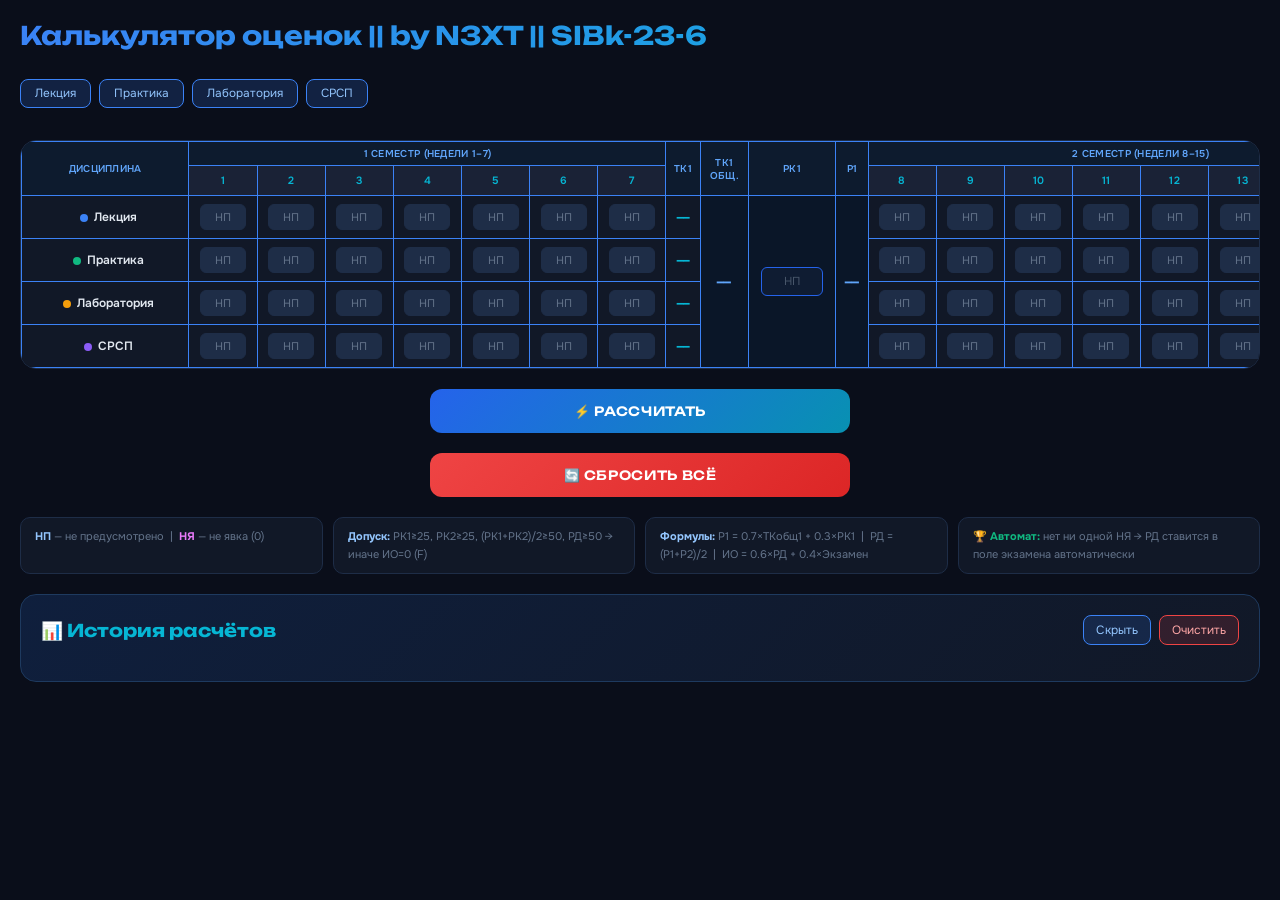
==== commit 0f3cbc94: "removed_button_allNp" ====
--- a/calculator_journal_layout.html
+++ b/calculator_journal_layout.html
@@ -21,10 +21,6 @@
       <button class="type-btn active" data-type="prak" onclick="toggleType('prak',this)">Практика</button>
       <button class="type-btn active" data-type="lab" onclick="toggleType('lab',this)">Лаборатория</button>
       <button class="type-btn active" data-type="srsp" onclick="toggleType('srsp',this)">СРСП</button>
-    </div>
-    <div class="np-toggle">
-      <input type="checkbox" id="npAll" onchange="setAllNp(this.checked)">
-      <label for="npAll">Все НП</label>
     </div>
   </div>
 
@@ -68,7 +64,7 @@
   <div class="result-card" id="resultCard" style="display:none;">
     <div style="font-family:'Unbounded';font-size:0.7rem;color:#06b6d4;margin-bottom:16px;letter-spacing:0.1em;">📊 РЕЗУЛЬТАТЫ</div>
     <div class="result-grid" id="resultGrid"></div>
-    <div id="statusBadge"></div>
+    <div id="statusBadge" style="display:none;"></div>
     <div id="deniedBlock" style="display:none;" class="denied-block">
       <div class="denied-title">🚫 НЕ ДОПУЩЕН К ЭКЗАМЕНУ</div>
       <div id="deniedReason" style="color:#fca5a5;font-size:0.8rem;"></div>
--- a/style.css
+++ b/style.css
@@ -252,7 +252,6 @@
     transition: all 0.15s;
   }
   .type-btn.active { background: rgba(59,130,246,0.18); border-color: #3b82f6; color: #93c5fd; }
-  .np-toggle { display: flex; align-items: center; gap: 10px; margin-bottom: 16px; justify-content: flex-end; font-size: 0.8rem; color: var(--muted); }
   .info-row { display: flex; flex-wrap: wrap; gap: 10px; margin-top: 20px; }
   .info-box {
     flex: 1; min-width: 200px;
@@ -853,4 +852,94 @@
   .history-btn {
     flex: 1;
   }
+}
+
+/* Большой баннер уведомлений */
+.result-banner {
+  background: linear-gradient(135deg, #1e293b, #0f172a);
+  border-radius: 20px;
+  padding: 20px 24px;
+  margin-top: 20px;
+  text-align: center;
+  font-family: 'Unbounded', sans-serif;
+  font-size: 1.6rem;
+  font-weight: 800;
+  letter-spacing: 0.02em;
+  border: 2px solid;
+  transition: all 0.3s;
+  box-shadow: 0 10px 25px -5px rgba(0,0,0,0.5);
+}
+
+.result-banner.denied {
+  background: linear-gradient(135deg, #7f1a1a, #991b1b);
+  border-color: #ef4444;
+  color: #fecaca;
+  text-shadow: 0 0 5px rgba(239,68,68,0.5);
+}
+
+.result-banner.success70 {
+  background: linear-gradient(135deg, #1e3a5f, #0f2b45);
+  border-color: #fbbf24;
+  color: #fde68a;
+}
+
+.result-banner.success90 {
+  background: linear-gradient(135deg, #064e3b, #065f46);
+  border-color: #34d399;
+  color: #a7f3d0;
+}
+
+@media (max-width: 640px) {
+  .result-banner {
+    font-size: 1rem;
+    padding: 14px 16px;
+  }
+}
+
+.result-banner {
+  background: linear-gradient(135deg, #1e293b, #0f172a);
+  border-radius: 20px;
+  padding: 20px 24px;
+  margin-top: 20px;
+  text-align: center;
+  font-family: 'Unbounded', sans-serif;
+  font-size: 1.6rem;
+  font-weight: 800;
+  border: 2px solid;
+}
+.result-banner.denied {
+  background: linear-gradient(135deg, #7f1a1a, #991b1b);
+  border-color: #ef4444;
+  color: #fecaca;
+}
+.result-banner.success70 {
+  background: linear-gradient(135deg, #1e3a5f, #0f2b45);
+  border-color: #fbbf24;
+  color: #fde68a;
+}
+.result-banner.success90 {
+  background: linear-gradient(135deg, #064e3b, #065f46);
+  border-color: #34d399;
+  color: #a7f3d0;
+}
+@media (max-width: 640px) {
+  .result-banner { font-size: 1rem; padding: 14px 16px; }
+}
+
+/* Выравнивание всех границ таблицы — яркие и однотонные */
+.grade-table td,
+.grade-table th {
+  border: 1px solid #3b82f6 !important;  /* Яркий синий, как у общих ячеек */
+}
+
+/* Для ячеек, которые были с тусклым фоном, переопределяем фон и границу */
+.grade-table td.result-cell,
+.grade-table td.shared,
+.grade-table td[style*="background"] {
+  border: 1px solid #3b82f6 !important;
+}
+
+/* Убираем возможные двойные границы при collapse */
+.grade-table {
+  border-collapse: collapse;
 }
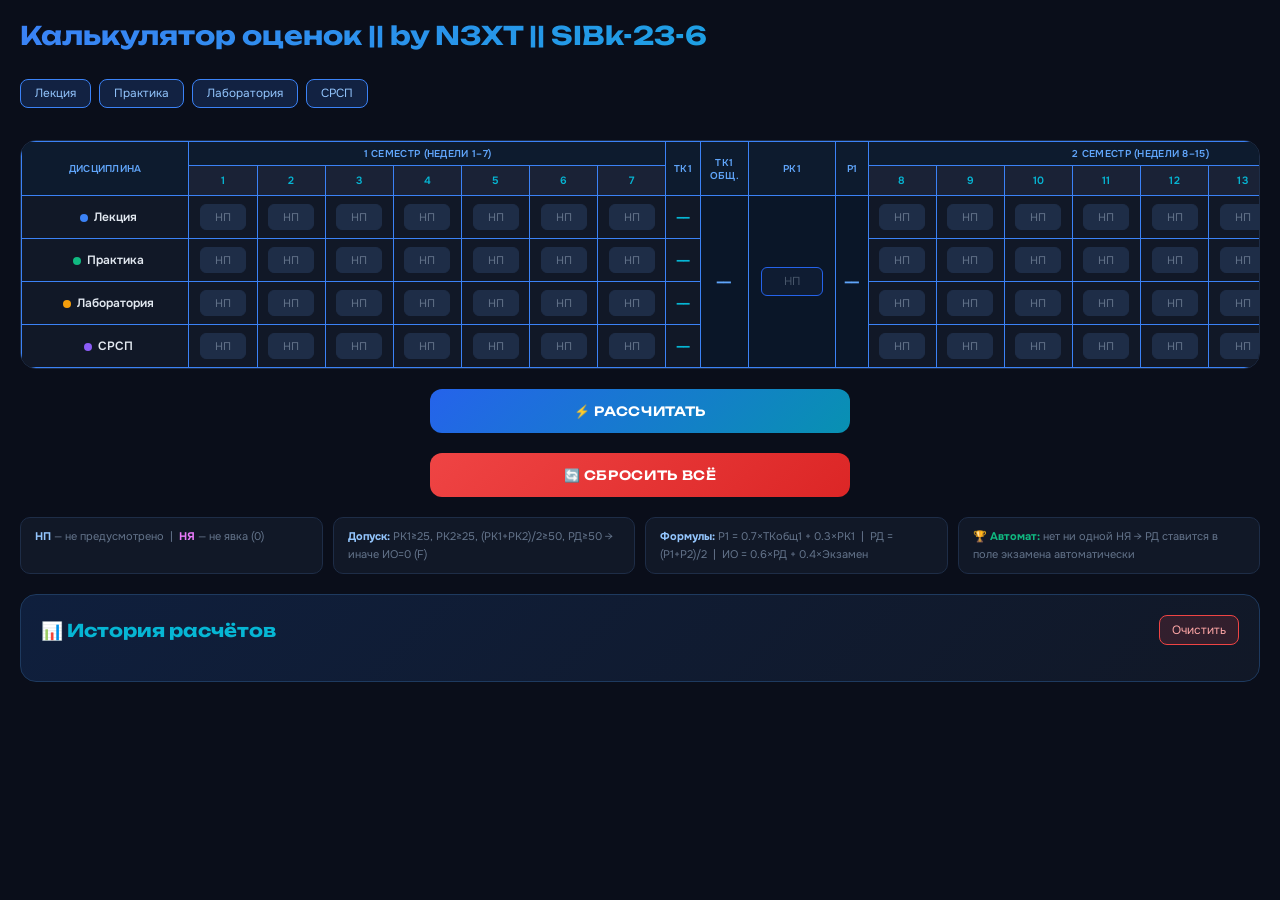
==== commit cae40cfd: "del_bth_hide" ====
--- a/calculator_journal_layout.html
+++ b/calculator_journal_layout.html
@@ -88,7 +88,6 @@
     <div class="history-header">
     <h2>📊 История расчётов</h2>
     <div class="history-controls">
-      <button class="history-btn" onclick="toggleHistory()">Показать</button>
       <button class="history-btn danger" onclick="clearHistory()">Очистить</button>
     </div>
   </div>
--- a/style.css
+++ b/style.css
@@ -252,6 +252,7 @@
     transition: all 0.15s;
   }
   .type-btn.active { background: rgba(59,130,246,0.18); border-color: #3b82f6; color: #93c5fd; }
+
   .info-row { display: flex; flex-wrap: wrap; gap: 10px; margin-top: 20px; }
   .info-box {
     flex: 1; min-width: 200px;
@@ -942,4 +943,22 @@
 /* Убираем возможные двойные границы при collapse */
 .grade-table {
   border-collapse: collapse;
+}
+
+/* Финальные ячейки (РД, Экзамен, ИО, Букв.) всегда яркие, не зависят от активности дисциплин */
+#rd, #io, #grade, td:has(input#exam) {
+  background: #0a1628 !important;
+}
+/* Для ячейки экзамена (обёртка) */
+.exam-wrapper {
+  background: #0a1628;
+}
+#rd, #io, #grade, .exam-wrapper {
+  background: #0a1628 !important;
+}
+
+/* Финальные ячейки всегда непрозрачны и имеют яркий фон */
+#rd, #io, #grade, .exam-wrapper {
+  opacity: 1 !important;
+  background: #0a1628 !important;
 }
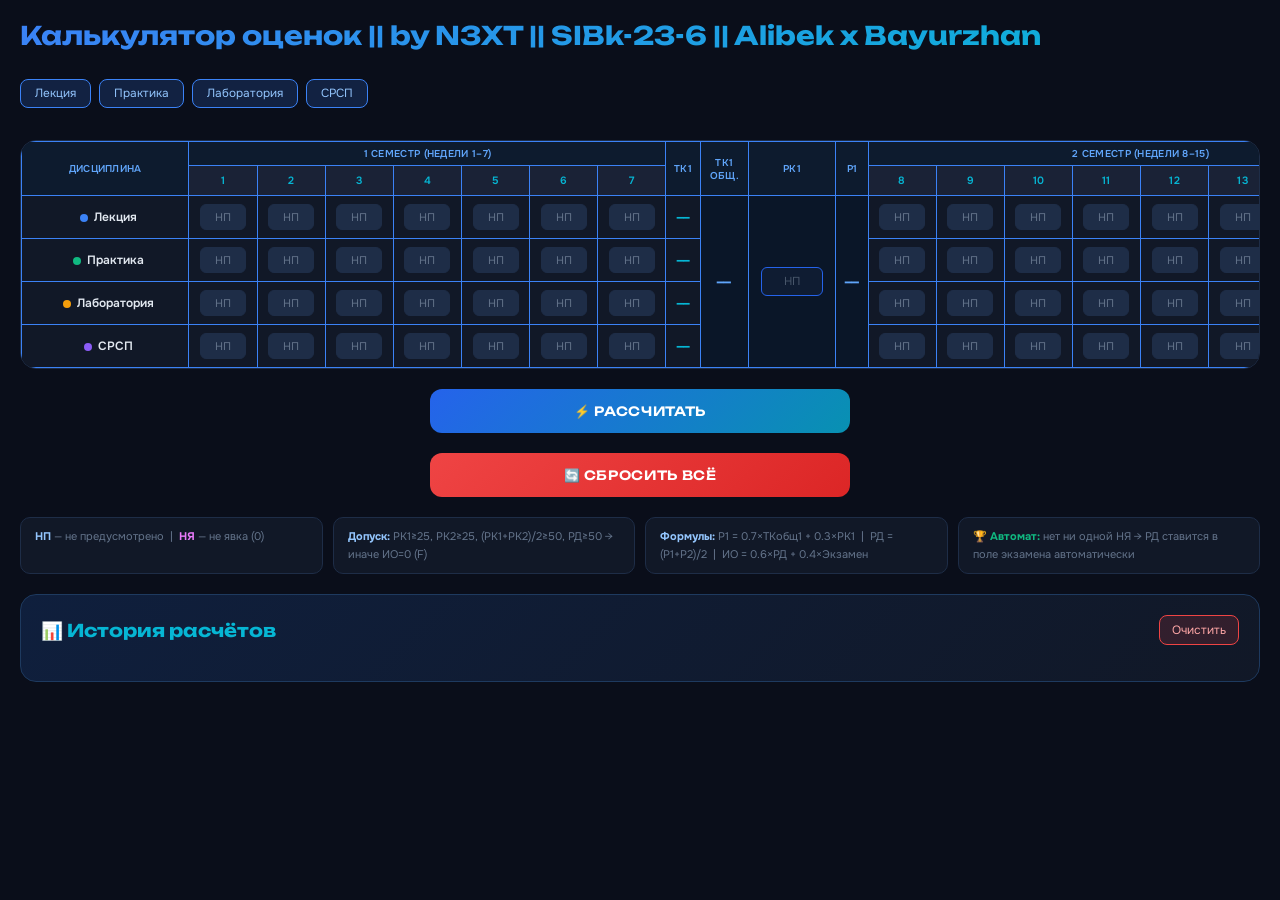
==== commit ca276157: "ali_x_bau" ====
--- a/calculator_journal_layout.html
+++ b/calculator_journal_layout.html
@@ -11,7 +11,7 @@
 
 <div style="max-width:1600px;margin:0 auto;">
   <div class="header">
-    <h1>Калькулятор оценок || by N3XT || SIBk-23-6</h1>
+    <h1>Калькулятор оценок || by N3XT || SIBk-23-6 || Alibek x Bayurzhan</h1>
     <!--<div class="subtitle">АУЭС им. Гумарбека Даукеева · 2025–2026</div>-->
   </div>
 
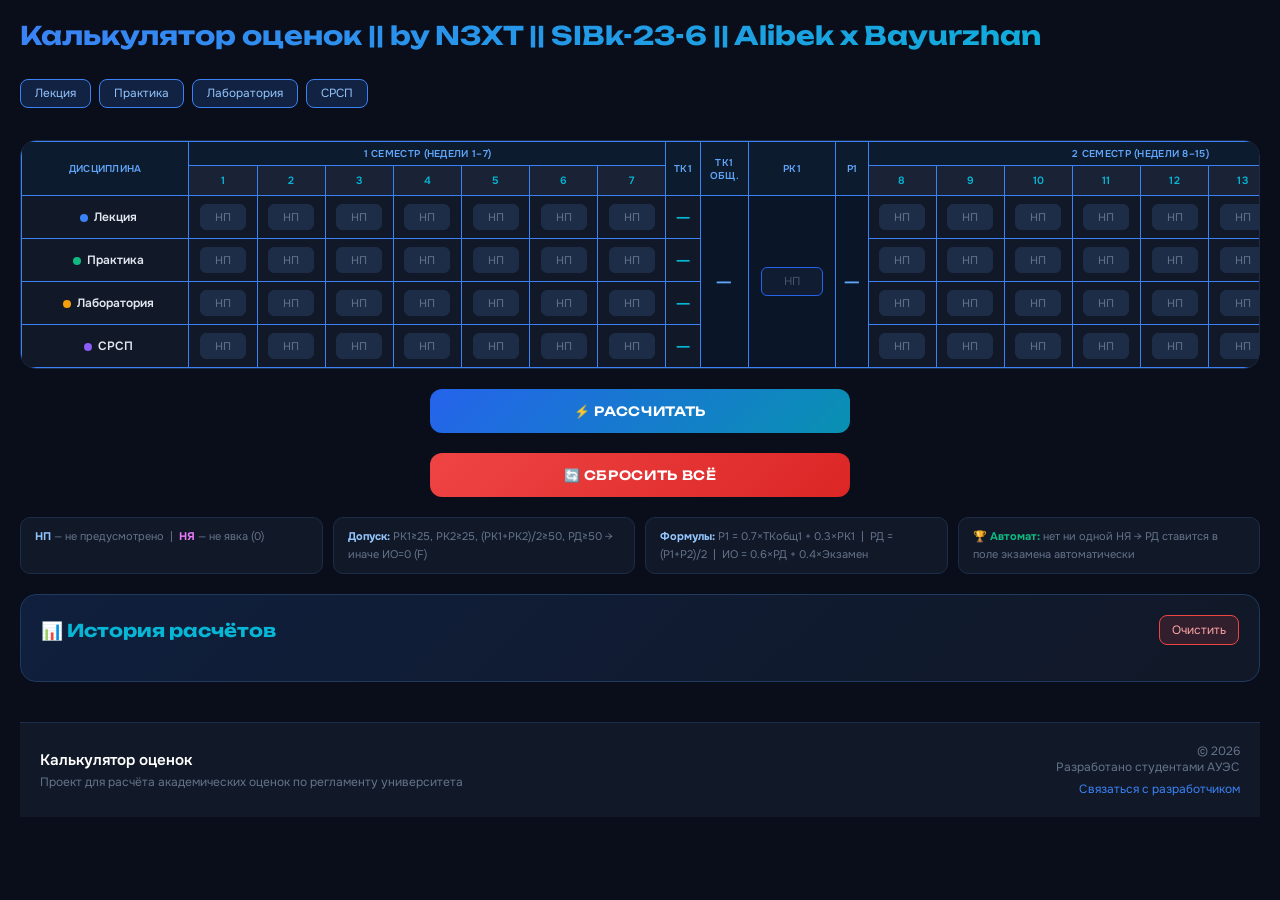
==== commit f9c64b47: "add_footer" ====
--- a/calculator_journal_layout.html
+++ b/calculator_journal_layout.html
@@ -7,6 +7,7 @@
 <link href="https://fonts.googleapis.com/css2?family=Unbounded:wght@400;600;700&family=Onest:wght@300;400;500&display=swap" rel="stylesheet">
 <link rel="stylesheet" href="style.css">
 </head>
+
 <body>
 
 <div style="max-width:1600px;margin:0 auto;">
@@ -104,4 +105,24 @@
 
 <script src="script.js"></script>
 </body>
+<footer class="footer">
+  <div class="footer-container">
+    
+    <div class="footer-left">
+      <div class="footer-title">Калькулятор оценок</div>
+      <div class="footer-subtitle">
+        Проект для расчёта академических оценок по регламенту университета
+      </div>
+    </div>
+
+    <div class="footer-right">
+      <div>© 2026</div>
+      <div>Разработано студентами АУЭС</div>
+      <a href="https://t.me/B0nes_00" target="_blank" rel="noopener noreferrer" class="footer-link">
+  Связаться с разработчиком
+</a>
+    </div>
+
+  </div>
+</footer>
 </html>
--- a/style.css
+++ b/style.css
@@ -323,6 +323,53 @@
   -webkit-text-fill-color: transparent;
 }
 
+.footer {
+  margin-top: 40px;
+  padding: 20px 16px;
+  background: var(--surface);
+  border-top: 1px solid var(--border);
+}
+
+.footer-container {
+  max-width: 1200px;
+  margin: 0 auto;
+  display: flex;
+  justify-content: space-between;
+  align-items: center;
+  gap: 20px;
+  flex-wrap: wrap;
+}
+
+.footer-title {
+  font-weight: 600;
+  font-size: 0.95rem;
+  color: #fff;
+}
+
+.footer-subtitle {
+  font-size: 0.75rem;
+  color: var(--muted);
+  margin-top: 4px;
+}
+
+.footer-right {
+  text-align: right;
+  font-size: 0.75rem;
+  color: var(--muted);
+}
+.footer-link {
+  display: inline-block;
+  margin-top: 6px;
+  color: #3b82f6;
+  text-decoration: none;
+  font-size: 0.75rem;
+  transition: 0.2s;
+}
+
+.footer-link:hover {
+  color: #60a5fa;
+  text-decoration: underline;
+}
 /* ===== МОБИЛЬНАЯ АДАПТАЦИЯ ===== */
  
 @media (max-width: 1024px) {
